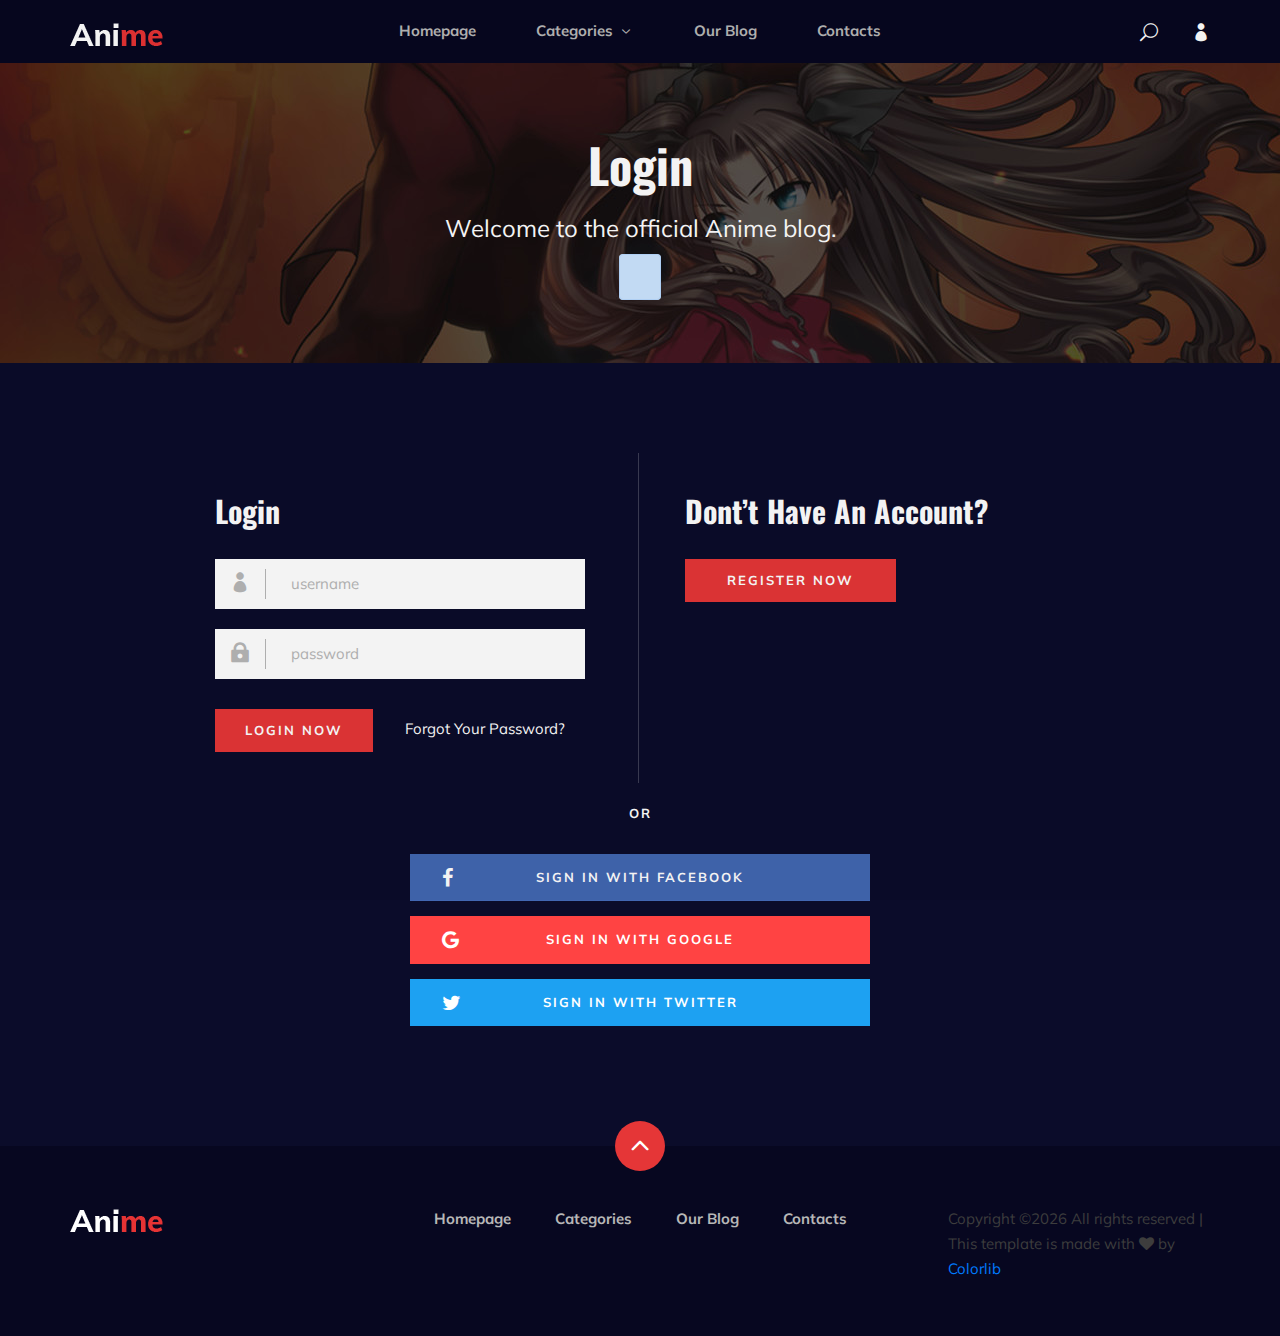
==== anime-main/login.html @ a99ac941 "up" ====
<!DOCTYPE html>
<html lang="zxx">

<head>
    <meta charset="UTF-8">
    <meta name="description" content="Anime Template">
    <meta name="keywords" content="Anime, unica, creative, html">
    <meta name="viewport" content="width=device-width, initial-scale=1.0">
    <meta http-equiv="X-UA-Compatible" content="ie=edge">
    <title>Anime | Template</title>

    <!-- Google Font -->
    <link href="https://fonts.googleapis.com/css2?family=Oswald:wght@300;400;500;600;700&display=swap" rel="stylesheet">
    <link href="https://fonts.googleapis.com/css2?family=Mulish:wght@300;400;500;600;700;800;900&display=swap"
    rel="stylesheet">

    <!-- Css Styles -->
    <link rel="stylesheet" href="css/bootstrap.min.css" type="text/css">
    <link rel="stylesheet" href="css/font-awesome.min.css" type="text/css">
    <link rel="stylesheet" href="css/elegant-icons.css" type="text/css">
    <link rel="stylesheet" href="css/plyr.css" type="text/css">
    <link rel="stylesheet" href="css/nice-select.css" type="text/css">
    <link rel="stylesheet" href="css/owl.carousel.min.css" type="text/css">
    <link rel="stylesheet" href="css/slicknav.min.css" type="text/css">
    <link rel="stylesheet" href="css/style.css" type="text/css">
</head>

<body>
    <!-- Page Preloder -->
    <div id="preloder">
        <div class="loader"></div>
    </div>

    <!-- Header Section Begin -->
    <header class="header">
        <div class="container">
            <div class="row">
                <div class="col-lg-2">
                    <div class="header__logo">
                        <a href="./index.html">
                            <img src="img/logo.png" alt="">
                        </a>
                    </div>
                </div>
                <div class="col-lg-8">
                    <div class="header__nav">
                        <nav class="header__menu mobile-menu">
                            <ul>
                                <li><a href="./index.html">Homepage</a></li>
                                <li><a href="./categories.html">Categories <span class="arrow_carrot-down"></span></a>
                                    <ul class="dropdown">
                                        <li><a href="./categories.html">Categories</a></li>
                                        <li><a href="./anime-details.html">Anime Details</a></li>
                                        <li><a href="./anime-watching.html">Anime Watching</a></li>
                                        <li><a href="./blog-details.html">Blog Details</a></li>
                                        <li><a href="./signup.html">Sign Up</a></li>
                                        <li><a href="./login.html">Login</a></li>
                                    </ul>
                                </li>
                                <li><a href="./blog.html">Our Blog</a></li>
                                <li><a href="#">Contacts</a></li>
                            </ul>
                        </nav>
                    </div>
                </div>
                <div class="col-lg-2">
                    <div class="header__right">
                        <a href="#" class="search-switch"><span class="icon_search"></span></a>
                        <a href="./login.html"><span class="icon_profile"></span></a>
                    </div>
                </div>
            </div>
            <div id="mobile-menu-wrap"></div>
        </div>
    </header>
    <!-- Header End -->

    <!-- Normal Breadcrumb Begin -->
    <section class="normal-breadcrumb set-bg" data-setbg="img/normal-breadcrumb.jpg">
        <div class="container">
            <div class="row">
                <div class="col-lg-12 text-center">
                    <div class="normal__breadcrumb__text">
                        <h2>Login</h2>
                        <p>Welcome to the official Anime blog.</p>
                        <br>
                        <span id="status_login" style="color: red" class="alert alert-primary"></span>
                    </div>
                </div>
            </div>
        </div>
    </section>
    <!-- Normal Breadcrumb End -->

    <!-- Login Section Begin -->
    <section class="login spad">
        <div class="container">
            <div class="row">
                <div class="col-lg-6">
                    <div class="login__form">
                        <h3>Login</h3>
                        <form action="#">
                            <div class="input__item">
                                <input name="username" id="username" type="text" placeholder="username">
                                <span class="icon_profile"></span>
                            </div>
                            <div class="input__item">
                                <input name="password" id="password" type="password" placeholder="password">
                                <span class="icon_lock"></span>
                            </div>
                            <button id="btn-login" type="submit" class="site-btn">Login Now</button>
                        </form>
                        <a href="#" class="forget_pass">Forgot Your Password?</a>
                    </div>
                </div>
                <div class="col-lg-6">
                    <div class="login__register">
                        <h3>Dont’t Have An Account?</h3>
                        <a href="signup.html" class="primary-btn">Register Now</a>
                    </div>
                </div>
            </div>
            <div class="login__social">
                <div class="row d-flex justify-content-center">
                    <div class="col-lg-6">
                        <div class="login__social__links">
                            <span>or</span>
                            <ul>
                                <li><a href="#" class="facebook"><i class="fa fa-facebook"></i> Sign in With
                                Facebook</a></li>
                                <li><a href="#" class="google"><i class="fa fa-google"></i> Sign in With Google</a></li>
                                <li><a href="#" class="twitter"><i class="fa fa-twitter"></i> Sign in With Twitter</a>
                                </li>
                            </ul>
                        </div>
                    </div>
                </div>
            </div>
        </div>
    </section>
    <!-- Login Section End -->

    <!-- Footer Section Begin -->
    <footer class="footer">
        <div class="page-up">
            <a href="#" id="scrollToTopButton"><span class="arrow_carrot-up"></span></a>
        </div>
        <div class="container">
            <div class="row">
                <div class="col-lg-3">
                    <div class="footer__logo">
                        <a href="./index.html"><img src="img/logo.png" alt=""></a>
                    </div>
                </div>
                <div class="col-lg-6">
                    <div class="footer__nav">
                        <ul>
                            <li class="active"><a href="./index.html">Homepage</a></li>
                            <li><a href="./categories.html">Categories</a></li>
                            <li><a href="./blog.html">Our Blog</a></li>
                            <li><a href="#">Contacts</a></li>
                        </ul>
                    </div>
                </div>
                <div class="col-lg-3">
                    <p><!-- Link back to Colorlib can't be removed. Template is licensed under CC BY 3.0. -->
                      Copyright &copy;<script>document.write(new Date().getFullYear());</script> All rights reserved | This template is made with <i class="fa fa-heart" aria-hidden="true"></i> by <a href="https://colorlib.com" target="_blank">Colorlib</a>
                      <!-- Link back to Colorlib can't be removed. Template is licensed under CC BY 3.0. --></p>

                  </div>
              </div>
          </div>
      </footer>
      <!-- Footer Section End -->

      <!-- Search model Begin -->
      <div class="search-model">
        <div class="h-100 d-flex align-items-center justify-content-center">
            <div class="search-close-switch"><i class="icon_close"></i></div>
            <form class="search-model-form">
                <input type="text" id="search-input" placeholder="Search here.....">
            </form>
        </div>
    </div>
    <!-- Search model end -->

    <!-- Js Plugins -->
    <script src="js/jquery-3.3.1.min.js"></script>
    <script src="js/bootstrap.min.js"></script>
    <script src="js/player.js"></script>
    <script src="js/jquery.nice-select.min.js"></script>
    <script src="js/mixitup.min.js"></script>
    <script src="js/jquery.slicknav.js"></script>
    <script src="js/owl.carousel.min.js"></script>
    <script src="js/main.js"></script>


</body>

</html>

<script>
    $(document).ready(function (){
        let signInForm = {};
        $('#btn-login').click(function (){
            signInForm.username = $('#username').val();
            signInForm.password = $('#password').val();
            let signInFormOBJ = JSON.stringify(signInForm);
            console.log('signInFormOBJ == ',signInFormOBJ)
            $.ajax({
                url: 'http://localhost:8080/signin',
                method: 'POST',
                data: signInFormOBJ,
                contentType: 'application/json; charset=utf8',
                success: function (data){
                    console.log('data login ===> ', data)
                    console.log('data.status', data.status)
                    if(data.status === 202){
                        document.getElementById('status_login').innerHTML = 'Login Failed! Please try again!';
                        return
                    }
                    window.sessionStorage.removeItem('TOKEN_KEY');

                    window.sessionStorage.setItem('TOKEN_KEY',data.token);
                    window.sessionStorage.removeItem('NAME_KEY');
                    window.sessionStorage.setItem('NAME_KEY',data.name);
                    window.sessionStorage.removeItem('AVATAR_KEY');
                    window.sessionStorage.setItem('AVATAR_KEY',data.avatar);
                    window.sessionStorage.setItem('ROLE_KEY',JSON.stringify(data.roles))

                    window.location.href = 'index.html';
                }

            })
        })
    })
</script>
---- anime-main/css/elegant-icons.css ----
@font-face {
	font-family: 'ElegantIcons';
	src:url('../fonts/ElegantIcons.eot');
	src:url('../fonts/ElegantIcons.eot?#iefix') format('embedded-opentype'),
		url('../fonts/ElegantIcons.woff') format('woff'),
		url('../fonts/ElegantIcons.ttf') format('truetype'),
		url('../fonts/ElegantIcons.svg#ElegantIcons') format('svg');
	font-weight: normal;
	font-style: normal;
}

/* Use the following CSS code if you want to use data attributes for inserting your icons */
[data-icon]:before {
	font-family: 'ElegantIcons';
	content: attr(data-icon);
	speak: none;
	font-weight: normal;
	font-variant: normal;
	text-transform: none;
	line-height: 1;
	-webkit-font-smoothing: antialiased;
	-moz-osx-font-smoothing: grayscale;
}

/* Use the following CSS code if you want to have a class per icon */
/*
Instead of a list of all class selectors,
you can use the generic selector below, but it's slower:
[class*="your-class-prefix"] {
*/
.arrow_up, .arrow_down, .arrow_left, .arrow_right, .arrow_left-up, .arrow_right-up, .arrow_right-down, .arrow_left-down, .arrow-up-down, .arrow_up-down_alt, .arrow_left-right_alt, .arrow_left-right, .arrow_expand_alt2, .arrow_expand_alt, .arrow_condense, .arrow_expand, .arrow_move, .arrow_carrot-up, .arrow_carrot-down, .arrow_carrot-left, .arrow_carrot-right, .arrow_carrot-2up, .arrow_carrot-2down, .arrow_carrot-2left, .arrow_carrot-2right, .arrow_carrot-up_alt2, .arrow_carrot-down_alt2, .arrow_carrot-left_alt2, .arrow_carrot-right_alt2, .arrow_carrot-2up_alt2, .arrow_carrot-2down_alt2, .arrow_carrot-2left_alt2, .arrow_carrot-2right_alt2, .arrow_triangle-up, .arrow_triangle-down, .arrow_triangle-left, .arrow_triangle-right, .arrow_triangle-up_alt2, .arrow_triangle-down_alt2, .arrow_triangle-left_alt2, .arrow_triangle-right_alt2, .arrow_back, .icon_minus-06, .icon_plus, .icon_close, .icon_check, .icon_minus_alt2, .icon_plus_alt2, .icon_close_alt2, .icon_check_alt2, .icon_zoom-out_alt, .icon_zoom-in_alt, .icon_search, .icon_box-empty, .icon_box-selected, .icon_minus-box, .icon_plus-box, .icon_box-checked, .icon_circle-empty, .icon_circle-slelected, .icon_stop_alt2, .icon_stop, .icon_pause_alt2, .icon_pause, .icon_menu, .icon_menu-square_alt2, .icon_menu-circle_alt2, .icon_ul, .icon_ol, .icon_adjust-horiz, .icon_adjust-vert, .icon_document_alt, .icon_documents_alt, .icon_pencil, .icon_pencil-edit_alt, .icon_pencil-edit, .icon_folder-alt, .icon_folder-open_alt, .icon_folder-add_alt, .icon_info_alt, .icon_error-oct_alt, .icon_error-circle_alt, .icon_error-triangle_alt, .icon_question_alt2, .icon_question, .icon_comment_alt, .icon_chat_alt, .icon_vol-mute_alt, .icon_volume-low_alt, .icon_volume-high_alt, .icon_quotations, .icon_quotations_alt2, .icon_clock_alt, .icon_lock_alt, .icon_lock-open_alt, .icon_key_alt, .icon_cloud_alt, .icon_cloud-upload_alt, .icon_cloud-download_alt, .icon_image, .icon_images, .icon_lightbulb_alt, .icon_gift_alt, .icon_house_alt, .icon_genius, .icon_mobile, .icon_tablet, .icon_laptop, .icon_desktop, .icon_camera_alt, .icon_mail_alt, .icon_cone_alt, .icon_ribbon_alt, .icon_bag_alt, .icon_creditcard, .icon_cart_alt, .icon_paperclip, .icon_tag_alt, .icon_tags_alt, .icon_trash_alt, .icon_cursor_alt, .icon_mic_alt, .icon_compass_alt, .icon_pin_alt, .icon_pushpin_alt, .icon_map_alt, .icon_drawer_alt, .icon_toolbox_alt, .icon_book_alt, .icon_calendar, .icon_film, .icon_table, .icon_contacts_alt, .icon_headphones, .icon_lifesaver, .icon_piechart, .icon_refresh, .icon_link_alt, .icon_link, .icon_loading, .icon_blocked, .icon_archive_alt, .icon_heart_alt, .icon_star_alt, .icon_star-half_alt, .icon_star, .icon_star-half, .icon_tools, .icon_tool, .icon_cog, .icon_cogs, .arrow_up_alt, .arrow_down_alt, .arrow_left_alt, .arrow_right_alt, .arrow_left-up_alt, .arrow_right-up_alt, .arrow_right-down_alt, .arrow_left-down_alt, .arrow_condense_alt, .arrow_expand_alt3, .arrow_carrot_up_alt, .arrow_carrot-down_alt, .arrow_carrot-left_alt, .arrow_carrot-right_alt, .arrow_carrot-2up_alt, .arrow_carrot-2dwnn_alt, .arrow_carrot-2left_alt, .arrow_carrot-2right_alt, .arrow_triangle-up_alt, .arrow_triangle-down_alt, .arrow_triangle-left_alt, .arrow_triangle-right_alt, .icon_minus_alt, .icon_plus_alt, .icon_close_alt, .icon_check_alt, .icon_zoom-out, .icon_zoom-in, .icon_stop_alt, .icon_menu-square_alt, .icon_menu-circle_alt, .icon_document, .icon_documents, .icon_pencil_alt, .icon_folder, .icon_folder-open, .icon_folder-add, .icon_folder_upload, .icon_folder_download, .icon_info, .icon_error-circle, .icon_error-oct, .icon_error-triangle, .icon_question_alt, .icon_comment, .icon_chat, .icon_vol-mute, .icon_volume-low, .icon_volume-high, .icon_quotations_alt, .icon_clock, .icon_lock, .icon_lock-open, .icon_key, .icon_cloud, .icon_cloud-upload, .icon_cloud-download, .icon_lightbulb, .icon_gift, .icon_house, .icon_camera, .icon_mail, .icon_cone, .icon_ribbon, .icon_bag, .icon_cart, .icon_tag, .icon_tags, .icon_trash, .icon_cursor, .icon_mic, .icon_compass, .icon_pin, .icon_pushpin, .icon_map, .icon_drawer, .icon_toolbox, .icon_book, .icon_contacts, .icon_archive, .icon_heart, .icon_profile, .icon_group, .icon_grid-2x2, .icon_grid-3x3, .icon_music, .icon_pause_alt, .icon_phone, .icon_upload, .icon_download, .social_facebook, .social_twitter, .social_pinterest, .social_googleplus, .social_tumblr, .social_tumbleupon, .social_wordpress, .social_instagram, .social_dribbble, .social_vimeo, .social_linkedin, .social_rss, .social_deviantart, .social_share, .social_myspace, .social_skype, .social_youtube, .social_picassa, .social_googledrive, .social_flickr, .social_blogger, .social_spotify, .social_delicious, .social_facebook_circle, .social_twitter_circle, .social_pinterest_circle, .social_googleplus_circle, .social_tumblr_circle, .social_stumbleupon_circle, .social_wordpress_circle, .social_instagram_circle, .social_dribbble_circle, .social_vimeo_circle, .social_linkedin_circle, .social_rss_circle, .social_deviantart_circle, .social_share_circle, .social_myspace_circle, .social_skype_circle, .social_youtube_circle, .social_picassa_circle, .social_googledrive_alt2, .social_flickr_circle, .social_blogger_circle, .social_spotify_circle, .social_delicious_circle, .social_facebook_square, .social_twitter_square, .social_pinterest_square, .social_googleplus_square, .social_tumblr_square, .social_stumbleupon_square, .social_wordpress_square, .social_instagram_square, .social_dribbble_square, .social_vimeo_square, .social_linkedin_square, .social_rss_square, .social_deviantart_square, .social_share_square, .social_myspace_square, .social_skype_square, .social_youtube_square, .social_picassa_square, .social_googledrive_square, .social_flickr_square, .social_blogger_square, .social_spotify_square, .social_delicious_square, .icon_printer, .icon_calulator, .icon_building, .icon_floppy, .icon_drive, .icon_search-2, .icon_id, .icon_id-2, .icon_puzzle, .icon_like, .icon_dislike, .icon_mug, .icon_currency, .icon_wallet, .icon_pens, .icon_easel, .icon_flowchart, .icon_datareport, .icon_briefcase, .icon_shield, .icon_percent, .icon_globe, .icon_globe-2, .icon_target, .icon_hourglass, .icon_balance, .icon_rook, .icon_printer-alt, .icon_calculator_alt, .icon_building_alt, .icon_floppy_alt, .icon_drive_alt, .icon_search_alt, .icon_id_alt, .icon_id-2_alt, .icon_puzzle_alt, .icon_like_alt, .icon_dislike_alt, .icon_mug_alt, .icon_currency_alt, .icon_wallet_alt, .icon_pens_alt, .icon_easel_alt, .icon_flowchart_alt, .icon_datareport_alt, .icon_briefcase_alt, .icon_shield_alt, .icon_percent_alt, .icon_globe_alt, .icon_clipboard {
	font-family: 'ElegantIcons';
	speak: none;
	font-style: normal;
	font-weight: normal;
	font-variant: normal;
	text-transform: none;
	line-height: 1;
	-webkit-font-smoothing: antialiased;
}
.arrow_up:before {
	content: "\21";
}
.arrow_down:before {
	content: "\22";
}
.arrow_left:before {
	content: "\23";
}
.arrow_right:before {
	content: "\24";
}
.arrow_left-up:before {
	content: "\25";
}
.arrow_right-up:before {
	content: "\26";
}
.arrow_right-down:before {
	content: "\27";
}
.arrow_left-down:before {
	content: "\28";
}
.arrow-up-down:before {
	content: "\29";
}
.arrow_up-down_alt:before {
	content: "\2a";
}
.arrow_left-right_alt:before {
	content: "\2b";
}
.arrow_left-right:before {
	content: "\2c";
}
.arrow_expand_alt2:before {
	content: "\2d";
}
.arrow_expand_alt:before {
	content: "\2e";
}
.arrow_condense:before {
	content: "\2f";
}
.arrow_expand:before {
	content: "\30";
}
.arrow_move:before {
	content: "\31";
}
.arrow_carrot-up:before {
	content: "\32";
}
.arrow_carrot-down:before {
	content: "\33";
}
.arrow_carrot-left:before {
	content: "\34";
}
.arrow_carrot-right:before {
	content: "\35";
}
.arrow_carrot-2up:before {
	content: "\36";
}
.arrow_carrot-2down:before {
	content: "\37";
}
.arrow_carrot-2left:before {
	content: "\38";
}
.arrow_carrot-2right:before {
	content: "\39";
}
.arrow_carrot-up_alt2:before {
	content: "\3a";
}
.arrow_carrot-down_alt2:before {
	content: "\3b";
}
.arrow_carrot-left_alt2:before {
	content: "\3c";
}
.arrow_carrot-right_alt2:before {
	content: "\3d";
}
.arrow_carrot-2up_alt2:before {
	content: "\3e";
}
.arrow_carrot-2down_alt2:before {
	content: "\3f";
}
.arrow_carrot-2left_alt2:before {
	content: "\40";
}
.arrow_carrot-2right_alt2:before {
	content: "\41";
}
.arrow_triangle-up:before {
	content: "\42";
}
.arrow_triangle-down:before {
	content: "\43";
}
.arrow_triangle-left:before {
	content: "\44";
}
.arrow_triangle-right:before {
	content: "\45";
}
.arrow_triangle-up_alt2:before {
	content: "\46";
}
.arrow_triangle-down_alt2:before {
	content: "\47";
}
.arrow_triangle-left_alt2:before {
	content: "\48";
}
.arrow_triangle-right_alt2:before {
	content: "\49";
}
.arrow_back:before {
	content: "\4a";
}
.icon_minus-06:before {
	content: "\4b";
}
.icon_plus:before {
	content: "\4c";
}
.icon_close:before {
	content: "\4d";
}
.icon_check:before {
	content: "\4e";
}
.icon_minus_alt2:before {
	content: "\4f";
}
.icon_plus_alt2:before {
	content: "\50";
}
.icon_close_alt2:before {
	content: "\51";
}
.icon_check_alt2:before {
	content: "\52";
}
.icon_zoom-out_alt:before {
	content: "\53";
}
.icon_zoom-in_alt:before {
	content: "\54";
}
.icon_search:before {
	content: "\55";
}
.icon_box-empty:before {
	content: "\56";
}
.icon_box-selected:before {
	content: "\57";
}
.icon_minus-box:before {
	content: "\58";
}
.icon_plus-box:before {
	content: "\59";
}
.icon_box-checked:before {
	content: "\5a";
}
.icon_circle-empty:before {
	content: "\5b";
}
.icon_circle-slelected:before {
	content: "\5c";
}
.icon_stop_alt2:before {
	content: "\5d";
}
.icon_stop:before {
	content: "\5e";
}
.icon_pause_alt2:before {
	content: "\5f";
}
.icon_pause:before {
	content: "\60";
}
.icon_menu:before {
	content: "\61";
}
.icon_menu-square_alt2:before {
	content: "\62";
}
.icon_menu-circle_alt2:before {
	content: "\63";
}
.icon_ul:before {
	content: "\64";
}
.icon_ol:before {
	content: "\65";
}
.icon_adjust-horiz:before {
	content: "\66";
}
.icon_adjust-vert:before {
	content: "\67";
}
.icon_document_alt:before {
	content: "\68";
}
.icon_documents_alt:before {
	content: "\69";
}
.icon_pencil:before {
	content: "\6a";
}
.icon_pencil-edit_alt:before {
	content: "\6b";
}
.icon_pencil-edit:before {
	content: "\6c";
}
.icon_folder-alt:before {
	content: "\6d";
}
.icon_folder-open_alt:before {
	content: "\6e";
}
.icon_folder-add_alt:before {
	content: "\6f";
}
.icon_info_alt:before {
	content: "\70";
}
.icon_error-oct_alt:before {
	content: "\71";
}
.icon_error-circle_alt:before {
	content: "\72";
}
.icon_error-triangle_alt:before {
	content: "\73";
}
.icon_question_alt2:before {
	content: "\74";
}
.icon_question:before {
	content: "\75";
}
.icon_comment_alt:before {
	content: "\76";
}
.icon_chat_alt:before {
	content: "\77";
}
.icon_vol-mute_alt:before {
	content: "\78";
}
.icon_volume-low_alt:before {
	content: "\79";
}
.icon_volume-high_alt:before {
	content: "\7a";
}
.icon_quotations:before {
	content: "\7b";
}
.icon_quotations_alt2:before {
	content: "\7c";
}
.icon_clock_alt:before {
	content: "\7d";
}
.icon_lock_alt:before {
	content: "\7e";
}
.icon_lock-open_alt:before {
	content: "\e000";
}
.icon_key_alt:before {
	content: "\e001";
}
.icon_cloud_alt:before {
	content: "\e002";
}
.icon_cloud-upload_alt:before {
	content: "\e003";
}
.icon_cloud-download_alt:before {
	content: "\e004";
}
.icon_image:before {
	content: "\e005";
}
.icon_images:before {
	content: "\e006";
}
.icon_lightbulb_alt:before {
	content: "\e007";
}
.icon_gift_alt:before {
	content: "\e008";
}
.icon_house_alt:before {
	content: "\e009";
}
.icon_genius:before {
	content: "\e00a";
}
.icon_mobile:before {
	content: "\e00b";
}
.icon_tablet:before {
	content: "\e00c";
}
.icon_laptop:before {
	content: "\e00d";
}
.icon_desktop:before {
	content: "\e00e";
}
.icon_camera_alt:before {
	content: "\e00f";
}
.icon_mail_alt:before {
	content: "\e010";
}
.icon_cone_alt:before {
	content: "\e011";
}
.icon_ribbon_alt:before {
	content: "\e012";
}
.icon_bag_alt:before {
	content: "\e013";
}
.icon_creditcard:before {
	content: "\e014";
}
.icon_cart_alt:before {
	content: "\e015";
}
.icon_paperclip:before {
	content: "\e016";
}
.icon_tag_alt:before {
	content: "\e017";
}
.icon_tags_alt:before {
	content: "\e018";
}
.icon_trash_alt:before {
	content: "\e019";
}
.icon_cursor_alt:before {
	content: "\e01a";
}
.icon_mic_alt:before {
	content: "\e01b";
}
.icon_compass_alt:before {
	content: "\e01c";
}
.icon_pin_alt:before {
	content: "\e01d";
}
.icon_pushpin_alt:before {
	content: "\e01e";
}
.icon_map_alt:before {
	content: "\e01f";
}
.icon_drawer_alt:before {
	content: "\e020";
}
.icon_toolbox_alt:before {
	content: "\e021";
}
.icon_book_alt:before {
	content: "\e022";
}
.icon_calendar:before {
	content: "\e023";
}
.icon_film:before {
	content: "\e024";
}
.icon_table:before {
	content: "\e025";
}
.icon_contacts_alt:before {
	content: "\e026";
}
.icon_headphones:before {
	content: "\e027";
}
.icon_lifesaver:before {
	content: "\e028";
}
.icon_piechart:before {
	content: "\e029";
}
.icon_refresh:before {
	content: "\e02a";
}
.icon_link_alt:before {
	content: "\e02b";
}
.icon_link:before {
	content: "\e02c";
}
.icon_loading:before {
	content: "\e02d";
}
.icon_blocked:before {
	content: "\e02e";
}
.icon_archive_alt:before {
	content: "\e02f";
}
.icon_heart_alt:before {
	content: "\e030";
}
.icon_star_alt:before {
	content: "\e031";
}
.icon_star-half_alt:before {
	content: "\e032";
}
.icon_star:before {
	content: "\e033";
}
.icon_star-half:before {
	content: "\e034";
}
.icon_tools:before {
	content: "\e035";
}
.icon_tool:before {
	content: "\e036";
}
.icon_cog:before {
	content: "\e037";
}
.icon_cogs:before {
	content: "\e038";
}
.arrow_up_alt:before {
	content: "\e039";
}
.arrow_down_alt:before {
	content: "\e03a";
}
.arrow_left_alt:before {
	content: "\e03b";
}
.arrow_right_alt:before {
	content: "\e03c";
}
.arrow_left-up_alt:before {
	content: "\e03d";
}
.arrow_right-up_alt:before {
	content: "\e03e";
}
.arrow_right-down_alt:before {
	content: "\e03f";
}
.arrow_left-down_alt:before {
	content: "\e040";
}
.arrow_condense_alt:before {
	content: "\e041";
}
.arrow_expand_alt3:before {
	content: "\e042";
}
.arrow_carrot_up_alt:before {
	content: "\e043";
}
.arrow_carrot-down_alt:before {
	content: "\e044";
}
.arrow_carrot-left_alt:before {
	content: "\e045";
}
.arrow_carrot-right_alt:before {
	content: "\e046";
}
.arrow_carrot-2up_alt:before {
	content: "\e047";
}
.arrow_carrot-2dwnn_alt:before {
	content: "\e048";
}
.arrow_carrot-2left_alt:before {
	content: "\e049";
}
.arrow_carrot-2right_alt:before {
	content: "\e04a";
}
.arrow_triangle-up_alt:before {
	content: "\e04b";
}
.arrow_triangle-down_alt:before {
	content: "\e04c";
}
.arrow_triangle-left_alt:before {
	content: "\e04d";
}
.arrow_triangle-right_alt:before {
	content: "\e04e";
}
.icon_minus_alt:before {
	content: "\e04f";
}
.icon_plus_alt:before {
	content: "\e050";
}
.icon_close_alt:before {
	content: "\e051";
}
.icon_check_alt:before {
	content: "\e052";
}
.icon_zoom-out:before {
	content: "\e053";
}
.icon_zoom-in:before {
	content: "\e054";
}
.icon_stop_alt:before {
	content: "\e055";
}
.icon_menu-square_alt:before {
	content: "\e056";
}
.icon_menu-circle_alt:before {
	content: "\e057";
}
.icon_document:before {
	content: "\e058";
}
.icon_documents:before {
	content: "\e059";
}
.icon_pencil_alt:before {
	content: "\e05a";
}
.icon_folder:before {
	content: "\e05b";
}
.icon_folder-open:before {
	content: "\e05c";
}
.icon_folder-add:before {
	content: "\e05d";
}
.icon_folder_upload:before {
	content: "\e05e";
}
.icon_folder_download:before {
	content: "\e05f";
}
.icon_info:before {
	content: "\e060";
}
.icon_error-circle:before {
	content: "\e061";
}
.icon_error-oct:before {
	content: "\e062";
}
.icon_error-triangle:before {
	content: "\e063";
}
.icon_question_alt:before {
	content: "\e064";
}
.icon_comment:before {
	content: "\e065";
}
.icon_chat:before {
	content: "\e066";
}
.icon_vol-mute:before {
	content: "\e067";
}
.icon_volume-low:before {
	content: "\e068";
}
.icon_volume-high:before {
	content: "\e069";
}
.icon_quotations_alt:before {
	content: "\e06a";
}
.icon_clock:before {
	content: "\e06b";
}
.icon_lock:before {
	content: "\e06c";
}
.icon_lock-open:before {
	content: "\e06d";
}
.icon_key:before {
	content: "\e06e";
}
.icon_cloud:before {
	content: "\e06f";
}
.icon_cloud-upload:before {
	content: "\e070";
}
.icon_cloud-download:before {
	content: "\e071";
}
.icon_lightbulb:before {
	content: "\e072";
}
.icon_gift:before {
	content: "\e073";
}
.icon_house:before {
	content: "\e074";
}
.icon_camera:before {
	content: "\e075";
}
.icon_mail:before {
	content: "\e076";
}
.icon_cone:before {
	content: "\e077";
}
.icon_ribbon:before {
	content: "\e078";
}
.icon_bag:before {
	content: "\e079";
}
.icon_cart:before {
	content: "\e07a";
}
.icon_tag:before {
	content: "\e07b";
}
.icon_tags:before {
	content: "\e07c";
}
.icon_trash:before {
	content: "\e07d";
}
.icon_cursor:before {
	content: "\e07e";
}
.icon_mic:before {
	content: "\e07f";
}
.icon_compass:before {
	content: "\e080";
}
.icon_pin:before {
	content: "\e081";
}
.icon_pushpin:before {
	content: "\e082";
}
.icon_map:before {
	content: "\e083";
}
.icon_drawer:before {
	content: "\e084";
}
.icon_toolbox:before {
	content: "\e085";
}
.icon_book:before {
	content: "\e086";
}
.icon_contacts:before {
	content: "\e087";
}
.icon_archive:before {
	content: "\e088";
}
.icon_heart:before {
	content: "\e089";
}
.icon_profile:before {
	content: "\e08a";
}
.icon_group:before {
	content: "\e08b";
}
.icon_grid-2x2:before {
	content: "\e08c";
}
.icon_grid-3x3:before {
	content: "\e08d";
}
.icon_music:before {
	content: "\e08e";
}
.icon_pause_alt:before {
	content: "\e08f";
}
.icon_phone:before {
	content: "\e090";
}
.icon_upload:before {
	content: "\e091";
}
.icon_download:before {
	content: "\e092";
}
.social_facebook:before {
	content: "\e093";
}
.social_twitter:before {
	content: "\e094";
}
.social_pinterest:before {
	content: "\e095";
}
.social_googleplus:before {
	content: "\e096";
}
.social_tumblr:before {
	content: "\e097";
}
.social_tumbleupon:before {
	content: "\e098";
}
.social_wordpress:before {
	content: "\e099";
}
.social_instagram:before {
	content: "\e09a";
}
.social_dribbble:before {
	content: "\e09b";
}
.social_vimeo:before {
	content: "\e09c";
}
.social_linkedin:before {
	content: "\e09d";
}
.social_rss:before {
	content: "\e09e";
}
.social_deviantart:before {
	content: "\e09f";
}
.social_share:before {
	content: "\e0a0";
}
.social_myspace:before {
	content: "\e0a1";
}
.social_skype:before {
	content: "\e0a2";
}
.social_youtube:before {
	content: "\e0a3";
}
.social_picassa:before {
	content: "\e0a4";
}
.social_googledrive:before {
	content: "\e0a5";
}
.social_flickr:before {
	content: "\e0a6";
}
.social_blogger:before {
	content: "\e0a7";
}
.social_spotify:before {
	content: "\e0a8";
}
.social_delicious:before {
	content: "\e0a9";
}
.social_facebook_circle:before {
	content: "\e0aa";
}
.social_twitter_circle:before {
	content: "\e0ab";
}
.social_pinterest_circle:before {
	content: "\e0ac";
}
.social_googleplus_circle:before {
	content: "\e0ad";
}
.social_tumblr_circle:before {
	content: "\e0ae";
}
.social_stumbleupon_circle:before {
	content: "\e0af";
}
.social_wordpress_circle:before {
	content: "\e0b0";
}
.social_instagram_circle:before {
	content: "\e0b1";
}
.social_dribbble_circle:before {
	content: "\e0b2";
}
.social_vimeo_circle:before {
	content: "\e0b3";
}
.social_linkedin_circle:before {
	content: "\e0b4";
}
.social_rss_circle:before {
	content: "\e0b5";
}
.social_deviantart_circle:before {
	content: "\e0b6";
}
.social_share_circle:before {
	content: "\e0b7";
}
.social_myspace_circle:before {
	content: "\e0b8";
}
.social_skype_circle:before {
	content: "\e0b9";
}
.social_youtube_circle:before {
	content: "\e0ba";
}
.social_picassa_circle:before {
	content: "\e0bb";
}
.social_googledrive_alt2:before {
	content: "\e0bc";
}
.social_flickr_circle:before {
	content: "\e0bd";
}
.social_blogger_circle:before {
	content: "\e0be";
}
.social_spotify_circle:before {
	content: "\e0bf";
}
.social_delicious_circle:before {
	content: "\e0c0";
}
.social_facebook_square:before {
	content: "\e0c1";
}
.social_twitter_square:before {
	content: "\e0c2";
}
.social_pinterest_square:before {
	content: "\e0c3";
}
.social_googleplus_square:before {
	content: "\e0c4";
}
.social_tumblr_square:before {
	content: "\e0c5";
}
.social_stumbleupon_square:before {
	content: "\e0c6";
}
.social_wordpress_square:before {
	content: "\e0c7";
}
.social_instagram_square:before {
	content: "\e0c8";
}
.social_dribbble_square:before {
	content: "\e0c9";
}
.social_vimeo_square:before {
	content: "\e0ca";
}
.social_linkedin_square:before {
	content: "\e0cb";
}
.social_rss_square:before {
	content: "\e0cc";
}
.social_deviantart_square:before {
	content: "\e0cd";
}
.social_share_square:before {
	content: "\e0ce";
}
.social_myspace_square:before {
	content: "\e0cf";
}
.social_skype_square:before {
	content: "\e0d0";
}
.social_youtube_square:before {
	content: "\e0d1";
}
.social_picassa_square:before {
	content: "\e0d2";
}
.social_googledrive_square:before {
	content: "\e0d3";
}
.social_flickr_square:before {
	content: "\e0d4";
}
.social_blogger_square:before {
	content: "\e0d5";
}
.social_spotify_square:before {
	content: "\e0d6";
}
.social_delicious_square:before {
	content: "\e0d7";
}
.icon_printer:before {
	content: "\e103";
}
.icon_calulator:before {
	content: "\e0ee";
}
.icon_building:before {
	content: "\e0ef";
}
.icon_floppy:before {
	content: "\e0e8";
}
.icon_drive:before {
	content: "\e0ea";
}
.icon_search-2:before {
	content: "\e101";
}
.icon_id:before {
	content: "\e107";
}
.icon_id-2:before {
	content: "\e108";
}
.icon_puzzle:before {
	content: "\e102";
}
.icon_like:before {
	content: "\e106";
}
.icon_dislike:before {
	content: "\e0eb";
}
.icon_mug:before {
	content: "\e105";
}
.icon_currency:before {
	content: "\e0ed";
}
.icon_wallet:before {
	content: "\e100";
}
.icon_pens:before {
	content: "\e104";
}
.icon_easel:before {
	content: "\e0e9";
}
.icon_flowchart:before {
	content: "\e109";
}
.icon_datareport:before {
	content: "\e0ec";
}
.icon_briefcase:before {
	content: "\e0fe";
}
.icon_shield:before {
	content: "\e0f6";
}
.icon_percent:before {
	content: "\e0fb";
}
.icon_globe:before {
	content: "\e0e2";
}
.icon_globe-2:before {
	content: "\e0e3";
}
.icon_target:before {
	content: "\e0f5";
}
.icon_hourglass:before {
	content: "\e0e1";
}
.icon_balance:before {
	content: "\e0ff";
}
.icon_rook:before {
	content: "\e0f8";
}
.icon_printer-alt:before {
	content: "\e0fa";
}
.icon_calculator_alt:before {
	content: "\e0e7";
}
.icon_building_alt:before {
	content: "\e0fd";
}
.icon_floppy_alt:before {
	content: "\e0e4";
}
.icon_drive_alt:before {
	content: "\e0e5";
}
.icon_search_alt:before {
	content: "\e0f7";
}
.icon_id_alt:before {
	content: "\e0e0";
}
.icon_id-2_alt:before {
	content: "\e0fc";
}
.icon_puzzle_alt:before {
	content: "\e0f9";
}
.icon_like_alt:before {
	content: "\e0dd";
}
.icon_dislike_alt:before {
	content: "\e0f1";
}
.icon_mug_alt:before {
	content: "\e0dc";
}
.icon_currency_alt:before {
	content: "\e0f3";
}
.icon_wallet_alt:before {
	content: "\e0d8";
}
.icon_pens_alt:before {
	content: "\e0db";
}
.icon_easel_alt:before {
	content: "\e0f0";
}
.icon_flowchart_alt:before {
	content: "\e0df";
}
.icon_datareport_alt:before {
	content: "\e0f2";
}
.icon_briefcase_alt:before {
	content: "\e0f4";
}
.icon_shield_alt:before {
	content: "\e0d9";
}
.icon_percent_alt:before {
	content: "\e0da";
}
.icon_globe_alt:before {
	content: "\e0de";
}
.icon_clipboard:before {
	content: "\e0e6";
}


	.glyph {
		float: left;
		text-align: center;
		padding: .75em;
		margin: .4em 1.5em .75em 0;
		width: 6em;
text-shadow: none;
	}
        .glyph_big {
        font-size: 128px;
        color: #59c5dc;
        float: left;
        margin-right: 20px;
        }

        .glyph div { padding-bottom: 10px;}

	.glyph input {
		font-family: consolas, monospace;
		font-size: 12px;
		width: 100%;
		text-align: center;
		border: 0;
		box-shadow: 0 0 0 1px #ccc;
		padding: .2em;
                -moz-border-radius: 5px;
                -webkit-border-radius: 5px;
	}
	.centered {
		margin-left: auto;
		margin-right: auto;
	}
	.glyph .fs1 {
		font-size: 2em;
	}
---- anime-main/css/plyr.css ----
@keyframes plyr-progress{to{background-position:25px 0;background-position:var(--plyr-progress-loading-size,25px) 0}}@keyframes plyr-popup{0%{opacity:.5;transform:translateY(10px)}to{opacity:1;transform:translateY(0)}}@keyframes plyr-fade-in{from{opacity:0}to{opacity:1}}.plyr{-moz-osx-font-smoothing:grayscale;-webkit-font-smoothing:antialiased;align-items:center;direction:ltr;display:flex;flex-direction:column;font-family:inherit;font-family:var(--plyr-font-family,inherit);font-variant-numeric:tabular-nums;font-weight:400;font-weight:var(--plyr-font-weight-regular,400);height:100%;line-height:1.7;line-height:var(--plyr-line-height,1.7);max-width:100%;min-width:200px;position:relative;text-shadow:none;transition:box-shadow .3s ease;z-index:0}.plyr audio,.plyr iframe,.plyr video{display:block;height:100%;width:100%}.plyr button{font:inherit;line-height:inherit;width:auto}.plyr:focus{outline:0}.plyr--full-ui{box-sizing:border-box}.plyr--full-ui *,.plyr--full-ui ::after,.plyr--full-ui ::before{box-sizing:inherit}.plyr--full-ui a,.plyr--full-ui button,.plyr--full-ui input,.plyr--full-ui label{touch-action:manipulation}.plyr__badge{background:#4a5464;background:var(--plyr-badge-background,#4a5464);border-radius:2px;border-radius:var(--plyr-badge-border-radius,2px);color:#fff;color:var(--plyr-badge-text-color,#fff);font-size:9px;font-size:var(--plyr-font-size-badge,9px);line-height:1;padding:3px 4px}.plyr--full-ui ::-webkit-media-text-track-container{display:none}.plyr__captions{animation:plyr-fade-in .3s ease;bottom:0;display:none;font-size:13px;font-size:var(--plyr-font-size-small,13px);left:0;padding:10px;padding:var(--plyr-control-spacing,10px);position:absolute;text-align:center;transition:transform .4s ease-in-out;width:100%}.plyr__captions span:empty{display:none}@media (min-width:480px){.plyr__captions{font-size:15px;font-size:var(--plyr-font-size-base,15px);padding:calc(10px * 2);padding:calc(var(--plyr-control-spacing,10px) * 2)}}@media (min-width:768px){.plyr__captions{font-size:18px;font-size:var(--plyr-font-size-large,18px)}}.plyr--captions-active .plyr__captions{display:block}.plyr:not(.plyr--hide-controls) .plyr__controls:not(:empty)~.plyr__captions{transform:translateY(calc(10px * -4));transform:translateY(calc(var(--plyr-control-spacing,10px) * -4))}.plyr__caption{background:rgba(0,0,0,.8);background:var(--plyr-captions-background,rgba(0,0,0,.8));border-radius:2px;-webkit-box-decoration-break:clone;box-decoration-break:clone;color:#fff;color:var(--plyr-captions-text-color,#fff);line-height:185%;padding:.2em .5em;white-space:pre-wrap}.plyr__caption div{display:inline}.plyr__control{background:0 0;border:0;border-radius:3px;border-radius:var(--plyr-control-radius,3px);color:inherit;cursor:pointer;flex-shrink:0;overflow:visible;padding:calc(10px * .7);padding:calc(var(--plyr-control-spacing,10px) * .7);position:relative;transition:all .3s ease}.plyr__control svg{display:block;fill:currentColor;height:18px;height:var(--plyr-control-icon-size,18px);pointer-events:none;width:18px;width:var(--plyr-control-icon-size,18px)}.plyr__control:focus{outline:0}.plyr__control.plyr__tab-focus{outline-color:#00b3ff;outline-color:var(--plyr-tab-focus-color,var(--plyr-color-main,var(--plyr-color-main,#00b3ff)));outline-offset:2px;outline-style:dotted;outline-width:3px}a.plyr__control{text-decoration:none}a.plyr__control::after,a.plyr__control::before{display:none}.plyr__control.plyr__control--pressed .icon--not-pressed,.plyr__control.plyr__control--pressed .label--not-pressed,.plyr__control:not(.plyr__control--pressed) .icon--pressed,.plyr__control:not(.plyr__control--pressed) .label--pressed{display:none}.plyr--full-ui ::-webkit-media-controls{display:none}.plyr__controls{align-items:center;display:flex;justify-content:flex-end;text-align:center}.plyr__controls .plyr__progress__container{flex:1;min-width:0}.plyr__controls .plyr__controls__item{margin-left:calc(10px / 4);margin-left:calc(var(--plyr-control-spacing,10px)/ 4)}.plyr__controls .plyr__controls__item:first-child{margin-left:0;margin-right:auto}.plyr__controls .plyr__controls__item.plyr__progress__container{padding-left:calc(10px / 4);padding-left:calc(var(--plyr-control-spacing,10px)/ 4)}.plyr__controls .plyr__controls__item.plyr__time{padding:0 calc(10px / 2);padding:0 calc(var(--plyr-control-spacing,10px)/ 2)}.plyr__controls .plyr__controls__item.plyr__progress__container:first-child,.plyr__controls .plyr__controls__item.plyr__time+.plyr__time,.plyr__controls .plyr__controls__item.plyr__time:first-child{padding-left:0}.plyr__controls:empty{display:none}.plyr [data-plyr=airplay],.plyr [data-plyr=captions],.plyr [data-plyr=fullscreen],.plyr [data-plyr=pip]{display:none}.plyr--airplay-supported [data-plyr=airplay],.plyr--captions-enabled [data-plyr=captions],.plyr--fullscreen-enabled [data-plyr=fullscreen],.plyr--pip-supported [data-plyr=pip]{display:inline-block}.plyr__menu{display:flex;position:relative}.plyr__menu .plyr__control svg{transition:transform .3s ease}.plyr__menu .plyr__control[aria-expanded=true] svg{transform:rotate(90deg)}.plyr__menu .plyr__control[aria-expanded=true] .plyr__tooltip{display:none}.plyr__menu__container{animation:plyr-popup .2s ease;background:rgba(255,255,255,.9);background:var(--plyr-menu-background,rgba(255,255,255,.9));border-radius:4px;bottom:100%;box-shadow:0 1px 2px rgba(0,0,0,.15);box-shadow:var(--plyr-menu-shadow,0 1px 2px rgba(0,0,0,.15));color:#4a5464;color:var(--plyr-menu-color,#4a5464);font-size:15px;font-size:var(--plyr-font-size-base,15px);margin-bottom:10px;position:absolute;right:-3px;text-align:left;white-space:nowrap;z-index:3}.plyr__menu__container>div{overflow:hidden;transition:height .35s cubic-bezier(.4,0,.2,1),width .35s cubic-bezier(.4,0,.2,1)}.plyr__menu__container::after{border:4px solid transparent;border:var(--plyr-menu-arrow-size,4px) solid transparent;border-top-color:rgba(255,255,255,.9);border-top-color:var(--plyr-menu-background,rgba(255,255,255,.9));content:'';height:0;position:absolute;right:calc(((18px / 2) + calc(10px * .7)) - (4px / 2));right:calc(((var(--plyr-control-icon-size,18px)/ 2) + calc(var(--plyr-control-spacing,10px) * .7)) - (var(--plyr-menu-arrow-size,4px)/ 2));top:100%;width:0}.plyr__menu__container [role=menu]{padding:calc(10px * .7);padding:calc(var(--plyr-control-spacing,10px) * .7)}.plyr__menu__container [role=menuitem],.plyr__menu__container [role=menuitemradio]{margin-top:2px}.plyr__menu__container [role=menuitem]:first-child,.plyr__menu__container [role=menuitemradio]:first-child{margin-top:0}.plyr__menu__container .plyr__control{align-items:center;color:#4a5464;color:var(--plyr-menu-color,#4a5464);display:flex;font-size:13px;font-size:var(--plyr-font-size-menu,var(--plyr-font-size-small,13px));padding-bottom:calc(calc(10px * .7)/ 1.5);padding-bottom:calc(calc(var(--plyr-control-spacing,10px) * .7)/ 1.5);padding-left:calc(calc(10px * .7) * 1.5);padding-left:calc(calc(var(--plyr-control-spacing,10px) * .7) * 1.5);padding-right:calc(calc(10px * .7) * 1.5);padding-right:calc(calc(var(--plyr-control-spacing,10px) * .7) * 1.5);padding-top:calc(calc(10px * .7)/ 1.5);padding-top:calc(calc(var(--plyr-control-spacing,10px) * .7)/ 1.5);-webkit-user-select:none;-ms-user-select:none;user-select:none;width:100%}.plyr__menu__container .plyr__control>span{align-items:inherit;display:flex;width:100%}.plyr__menu__container .plyr__control::after{border:4px solid transparent;border:var(--plyr-menu-item-arrow-size,4px) solid transparent;content:'';position:absolute;top:50%;transform:translateY(-50%)}.plyr__menu__container .plyr__control--forward{padding-right:calc(calc(10px * .7) * 4);padding-right:calc(calc(var(--plyr-control-spacing,10px) * .7) * 4)}.plyr__menu__container .plyr__control--forward::after{border-left-color:#728197;border-left-color:var(--plyr-menu-arrow-color,#728197);right:calc((calc(10px * .7) * 1.5) - 4px);right:calc((calc(var(--plyr-control-spacing,10px) * .7) * 1.5) - var(--plyr-menu-item-arrow-size,4px))}.plyr__menu__container .plyr__control--forward.plyr__tab-focus::after,.plyr__menu__container .plyr__control--forward:hover::after{border-left-color:currentColor}.plyr__menu__container .plyr__control--back{font-weight:400;font-weight:var(--plyr-font-weight-regular,400);margin:calc(10px * .7);margin:calc(var(--plyr-control-spacing,10px) * .7);margin-bottom:calc(calc(10px * .7)/ 2);margin-bottom:calc(calc(var(--plyr-control-spacing,10px) * .7)/ 2);padding-left:calc(calc(10px * .7) * 4);padding-left:calc(calc(var(--plyr-control-spacing,10px) * .7) * 4);position:relative;width:calc(100% - (calc(10px * .7) * 2));width:calc(100% - (calc(var(--plyr-control-spacing,10px) * .7) * 2))}.plyr__menu__container .plyr__control--back::after{border-right-color:#728197;border-right-color:var(--plyr-menu-arrow-color,#728197);left:calc((calc(10px * .7) * 1.5) - 4px);left:calc((calc(var(--plyr-control-spacing,10px) * .7) * 1.5) - var(--plyr-menu-item-arrow-size,4px))}.plyr__menu__container .plyr__control--back::before{background:#dcdfe5;background:var(--plyr-menu-back-border-color,#dcdfe5);box-shadow:0 1px 0 #fff;box-shadow:0 1px 0 var(--plyr-menu-back-border-shadow-color,#fff);content:'';height:1px;left:0;margin-top:calc(calc(10px * .7)/ 2);margin-top:calc(calc(var(--plyr-control-spacing,10px) * .7)/ 2);overflow:hidden;position:absolute;right:0;top:100%}.plyr__menu__container .plyr__control--back.plyr__tab-focus::after,.plyr__menu__container .plyr__control--back:hover::after{border-right-color:currentColor}.plyr__menu__container .plyr__control[role=menuitemradio]{padding-left:calc(10px * .7);padding-left:calc(var(--plyr-control-spacing,10px) * .7)}.plyr__menu__container .plyr__control[role=menuitemradio]::after,.plyr__menu__container .plyr__control[role=menuitemradio]::before{border-radius:100%}.plyr__menu__container .plyr__control[role=menuitemradio]::before{background:rgba(0,0,0,.1);content:'';display:block;flex-shrink:0;height:16px;margin-right:10px;margin-right:var(--plyr-control-spacing,10px);transition:all .3s ease;width:16px}.plyr__menu__container .plyr__control[role=menuitemradio]::after{background:#fff;border:0;height:6px;left:12px;opacity:0;top:50%;transform:translateY(-50%) scale(0);transition:transform .3s ease,opacity .3s ease;width:6px}.plyr__menu__container .plyr__control[role=menuitemradio][aria-checked=true]::before{background:#00b3ff;background:var(--plyr-control-toggle-checked-background,var(--plyr-color-main,var(--plyr-color-main,#00b3ff)))}.plyr__menu__container .plyr__control[role=menuitemradio][aria-checked=true]::after{opacity:1;transform:translateY(-50%) scale(1)}.plyr__menu__container .plyr__control[role=menuitemradio].plyr__tab-focus::before,.plyr__menu__container .plyr__control[role=menuitemradio]:hover::before{background:rgba(35,40,47,.1)}.plyr__menu__container .plyr__menu__value{align-items:center;display:flex;margin-left:auto;margin-right:calc((calc(10px * .7) - 2) * -1);margin-right:calc((calc(var(--plyr-control-spacing,10px) * .7) - 2) * -1);overflow:hidden;padding-left:calc(calc(10px * .7) * 3.5);padding-left:calc(calc(var(--plyr-control-spacing,10px) * .7) * 3.5);pointer-events:none}.plyr--full-ui input[type=range]{-webkit-appearance:none;background:0 0;border:0;border-radius:calc(13px * 2);border-radius:calc(var(--plyr-range-thumb-height,13px) * 2);color:#00b3ff;color:var(--plyr-range-fill-background,var(--plyr-color-main,var(--plyr-color-main,#00b3ff)));display:block;height:calc((3px * 2) + 13px);height:calc((var(--plyr-range-thumb-active-shadow-width,3px) * 2) + var(--plyr-range-thumb-height,13px));margin:0;padding:0;transition:box-shadow .3s ease;width:100%}.plyr--full-ui input[type=range]::-webkit-slider-runnable-track{background:0 0;border:0;border-radius:calc(5px / 2);border-radius:calc(var(--plyr-range-track-height,5px)/ 2);height:5px;height:var(--plyr-range-track-height,5px);-webkit-transition:box-shadow .3s ease;transition:box-shadow .3s ease;-webkit-user-select:none;user-select:none;background-image:linear-gradient(to right,currentColor 0,transparent 0);background-image:linear-gradient(to right,currentColor var(--value,0),transparent var(--value,0))}.plyr--full-ui input[type=range]::-webkit-slider-thumb{background:#fff;background:var(--plyr-range-thumb-background,#fff);border:0;border-radius:100%;box-shadow:0 1px 1px rgba(35,40,47,.15),0 0 0 1px rgba(35,40,47,.2);box-shadow:var(--plyr-range-thumb-shadow,0 1px 1px rgba(35,40,47,.15),0 0 0 1px rgba(35,40,47,.2));height:13px;height:var(--plyr-range-thumb-height,13px);position:relative;-webkit-transition:all .2s ease;transition:all .2s ease;width:13px;width:var(--plyr-range-thumb-height,13px);-webkit-appearance:none;margin-top:calc(((13px - 5px)/ 2) * -1);margin-top:calc(((var(--plyr-range-thumb-height,13px) - var(--plyr-range-track-height,5px))/ 2) * -1)}.plyr--full-ui input[type=range]::-moz-range-track{background:0 0;border:0;border-radius:calc(5px / 2);border-radius:calc(var(--plyr-range-track-height,5px)/ 2);height:5px;height:var(--plyr-range-track-height,5px);-moz-transition:box-shadow .3s ease;transition:box-shadow .3s ease;user-select:none}.plyr--full-ui input[type=range]::-moz-range-thumb{background:#fff;background:var(--plyr-range-thumb-background,#fff);border:0;border-radius:100%;box-shadow:0 1px 1px rgba(35,40,47,.15),0 0 0 1px rgba(35,40,47,.2);box-shadow:var(--plyr-range-thumb-shadow,0 1px 1px rgba(35,40,47,.15),0 0 0 1px rgba(35,40,47,.2));height:13px;height:var(--plyr-range-thumb-height,13px);position:relative;-moz-transition:all .2s ease;transition:all .2s ease;width:13px;width:var(--plyr-range-thumb-height,13px)}.plyr--full-ui input[type=range]::-moz-range-progress{background:currentColor;border-radius:calc(5px / 2);border-radius:calc(var(--plyr-range-track-height,5px)/ 2);height:5px;height:var(--plyr-range-track-height,5px)}.plyr--full-ui input[type=range]::-ms-track{background:0 0;border:0;border-radius:calc(5px / 2);border-radius:calc(var(--plyr-range-track-height,5px)/ 2);height:5px;height:var(--plyr-range-track-height,5px);-ms-transition:box-shadow .3s ease;transition:box-shadow .3s ease;-ms-user-select:none;user-select:none;color:transparent}.plyr--full-ui input[type=range]::-ms-fill-upper{background:0 0;border:0;border-radius:calc(5px / 2);border-radius:calc(var(--plyr-range-track-height,5px)/ 2);height:5px;height:var(--plyr-range-track-height,5px);-ms-transition:box-shadow .3s ease;transition:box-shadow .3s ease;-ms-user-select:none;user-select:none}.plyr--full-ui input[type=range]::-ms-fill-lower{background:0 0;border:0;border-radius:calc(5px / 2);border-radius:calc(var(--plyr-range-track-height,5px)/ 2);height:5px;height:var(--plyr-range-track-height,5px);-ms-transition:box-shadow .3s ease;transition:box-shadow .3s ease;-ms-user-select:none;user-select:none;background:currentColor}.plyr--full-ui input[type=range]::-ms-thumb{background:#fff;background:var(--plyr-range-thumb-background,#fff);border:0;border-radius:100%;box-shadow:0 1px 1px rgba(35,40,47,.15),0 0 0 1px rgba(35,40,47,.2);box-shadow:var(--plyr-range-thumb-shadow,0 1px 1px rgba(35,40,47,.15),0 0 0 1px rgba(35,40,47,.2));height:13px;height:var(--plyr-range-thumb-height,13px);position:relative;-ms-transition:all .2s ease;transition:all .2s ease;width:13px;width:var(--plyr-range-thumb-height,13px);margin-top:0}.plyr--full-ui input[type=range]::-ms-tooltip{display:none}.plyr--full-ui input[type=range]:focus{outline:0}.plyr--full-ui input[type=range]::-moz-focus-outer{border:0}.plyr--full-ui input[type=range].plyr__tab-focus::-webkit-slider-runnable-track{outline-color:#00b3ff;outline-color:var(--plyr-tab-focus-color,var(--plyr-color-main,var(--plyr-color-main,#00b3ff)));outline-offset:2px;outline-style:dotted;outline-width:3px}.plyr--full-ui input[type=range].plyr__tab-focus::-moz-range-track{outline-color:#00b3ff;outline-color:var(--plyr-tab-focus-color,var(--plyr-color-main,var(--plyr-color-main,#00b3ff)));outline-offset:2px;outline-style:dotted;outline-width:3px}.plyr--full-ui input[type=range].plyr__tab-focus::-ms-track{outline-color:#00b3ff;outline-color:var(--plyr-tab-focus-color,var(--plyr-color-main,var(--plyr-color-main,#00b3ff)));outline-offset:2px;outline-style:dotted;outline-width:3px}.plyr__poster{background-color:#000;background-position:50% 50%;background-repeat:no-repeat;background-size:contain;height:100%;left:0;opacity:0;position:absolute;top:0;transition:opacity .2s ease;width:100%;z-index:1}.plyr--stopped.plyr__poster-enabled .plyr__poster{opacity:1}.plyr__time{font-size:13px;font-size:var(--plyr-font-size-time,var(--plyr-font-size-small,13px))}.plyr__time+.plyr__time::before{content:'\2044';margin-right:10px;margin-right:var(--plyr-control-spacing,10px)}@media (max-width:calc(768px - 1)){.plyr__time+.plyr__time{display:none}}.plyr__tooltip{background:rgba(255,255,255,.9);background:var(--plyr-tooltip-background,rgba(255,255,255,.9));border-radius:3px;border-radius:var(--plyr-tooltip-radius,3px);bottom:100%;box-shadow:0 1px 2px rgba(0,0,0,.15);box-shadow:var(--plyr-tooltip-shadow,0 1px 2px rgba(0,0,0,.15));color:#4a5464;color:var(--plyr-tooltip-color,#4a5464);font-size:13px;font-size:var(--plyr-font-size-small,13px);font-weight:400;font-weight:var(--plyr-font-weight-regular,400);left:50%;line-height:1.3;margin-bottom:calc(calc(10px / 2) * 2);margin-bottom:calc(calc(var(--plyr-control-spacing,10px)/ 2) * 2);opacity:0;padding:calc(10px / 2) calc(calc(10px / 2) * 1.5);padding:calc(var(--plyr-control-spacing,10px)/ 2) calc(calc(var(--plyr-control-spacing,10px)/ 2) * 1.5);pointer-events:none;position:absolute;transform:translate(-50%,10px) scale(.8);transform-origin:50% 100%;transition:transform .2s .1s ease,opacity .2s .1s ease;white-space:nowrap;z-index:2}.plyr__tooltip::before{border-left:4px solid transparent;border-left:var(--plyr-tooltip-arrow-size,4px) solid transparent;border-right:4px solid transparent;border-right:var(--plyr-tooltip-arrow-size,4px) solid transparent;border-top:4px solid rgba(255,255,255,.9);border-top:var(--plyr-tooltip-arrow-size,4px) solid var(--plyr-tooltip-background,rgba(255,255,255,.9));bottom:calc(4px * -1);bottom:calc(var(--plyr-tooltip-arrow-size,4px) * -1);content:'';height:0;left:50%;position:absolute;transform:translateX(-50%);width:0;z-index:2}.plyr .plyr__control.plyr__tab-focus .plyr__tooltip,.plyr .plyr__control:hover .plyr__tooltip,.plyr__tooltip--visible{opacity:1;transform:translate(-50%,0) scale(1)}.plyr .plyr__control:hover .plyr__tooltip{z-index:3}.plyr__controls>.plyr__control:first-child .plyr__tooltip,.plyr__controls>.plyr__control:first-child+.plyr__control .plyr__tooltip{left:0;transform:translate(0,10px) scale(.8);transform-origin:0 100%}.plyr__controls>.plyr__control:first-child .plyr__tooltip::before,.plyr__controls>.plyr__control:first-child+.plyr__control .plyr__tooltip::before{left:calc((18px / 2) + calc(10px * .7));left:calc((var(--plyr-control-icon-size,18px)/ 2) + calc(var(--plyr-control-spacing,10px) * .7))}.plyr__controls>.plyr__control:last-child .plyr__tooltip{left:auto;right:0;transform:translate(0,10px) scale(.8);transform-origin:100% 100%}.plyr__controls>.plyr__control:last-child .plyr__tooltip::before{left:auto;right:calc((18px / 2) + calc(10px * .7));right:calc((var(--plyr-control-icon-size,18px)/ 2) + calc(var(--plyr-control-spacing,10px) * .7));transform:translateX(50%)}.plyr__controls>.plyr__control:first-child .plyr__tooltip--visible,.plyr__controls>.plyr__control:first-child+.plyr__control .plyr__tooltip--visible,.plyr__controls>.plyr__control:first-child+.plyr__control.plyr__tab-focus .plyr__tooltip,.plyr__controls>.plyr__control:first-child+.plyr__control:hover .plyr__tooltip,.plyr__controls>.plyr__control:first-child.plyr__tab-focus .plyr__tooltip,.plyr__controls>.plyr__control:first-child:hover .plyr__tooltip,.plyr__controls>.plyr__control:last-child .plyr__tooltip--visible,.plyr__controls>.plyr__control:last-child.plyr__tab-focus .plyr__tooltip,.plyr__controls>.plyr__control:last-child:hover .plyr__tooltip{transform:translate(0,0) scale(1)}.plyr__progress{left:calc(13px * .5);left:calc(var(--plyr-range-thumb-height,13px) * .5);margin-right:13px;margin-right:var(--plyr-range-thumb-height,13px);position:relative}.plyr__progress input[type=range],.plyr__progress__buffer{margin-left:calc(13px * -.5);margin-left:calc(var(--plyr-range-thumb-height,13px) * -.5);margin-right:calc(13px * -.5);margin-right:calc(var(--plyr-range-thumb-height,13px) * -.5);width:calc(100% + 13px);width:calc(100% + var(--plyr-range-thumb-height,13px))}.plyr__progress input[type=range]{position:relative;z-index:2}.plyr__progress .plyr__tooltip{font-size:13px;font-size:var(--plyr-font-size-time,var(--plyr-font-size-small,13px));left:0}.plyr__progress__buffer{-webkit-appearance:none;background:0 0;border:0;border-radius:100px;height:5px;height:var(--plyr-range-track-height,5px);left:0;margin-top:calc((5px / 2) * -1);margin-top:calc((var(--plyr-range-track-height,5px)/ 2) * -1);padding:0;position:absolute;top:50%}.plyr__progress__buffer::-webkit-progress-bar{background:0 0}.plyr__progress__buffer::-webkit-progress-value{background:currentColor;border-radius:100px;min-width:5px;min-width:var(--plyr-range-track-height,5px);-webkit-transition:width .2s ease;transition:width .2s ease}.plyr__progress__buffer::-moz-progress-bar{background:currentColor;border-radius:100px;min-width:5px;min-width:var(--plyr-range-track-height,5px);-moz-transition:width .2s ease;transition:width .2s ease}.plyr__progress__buffer::-ms-fill{border-radius:100px;-ms-transition:width .2s ease;transition:width .2s ease}.plyr--loading .plyr__progress__buffer{animation:plyr-progress 1s linear infinite;background-image:linear-gradient(-45deg,rgba(35,40,47,.6) 25%,transparent 25%,transparent 50%,rgba(35,40,47,.6) 50%,rgba(35,40,47,.6) 75%,transparent 75%,transparent);background-image:linear-gradient(-45deg,var(--plyr-progress-loading-background,rgba(35,40,47,.6)) 25%,transparent 25%,transparent 50%,var(--plyr-progress-loading-background,rgba(35,40,47,.6)) 50%,var(--plyr-progress-loading-background,rgba(35,40,47,.6)) 75%,transparent 75%,transparent);background-repeat:repeat-x;background-size:25px 25px;background-size:var(--plyr-progress-loading-size,25px) var(--plyr-progress-loading-size,25px);color:transparent}.plyr--video.plyr--loading .plyr__progress__buffer{background-color:rgba(255,255,255,.25);background-color:var(--plyr-video-progress-buffered-background,rgba(255,255,255,.25))}.plyr--audio.plyr--loading .plyr__progress__buffer{background-color:rgba(193,200,209,.6);background-color:var(--plyr-audio-progress-buffered-background,rgba(193,200,209,.6))}.plyr__volume{align-items:center;display:flex;max-width:110px;min-width:80px;position:relative;width:20%}.plyr__volume input[type=range]{margin-left:calc(10px / 2);margin-left:calc(var(--plyr-control-spacing,10px)/ 2);margin-right:calc(10px / 2);margin-right:calc(var(--plyr-control-spacing,10px)/ 2);position:relative;z-index:2}.plyr--is-ios .plyr__volume{min-width:0;width:auto}.plyr--audio{display:block}.plyr--audio .plyr__controls{background:#fff;background:var(--plyr-audio-controls-background,#fff);border-radius:inherit;color:#4a5464;color:var(--plyr-audio-control-color,#4a5464);padding:10px;padding:var(--plyr-control-spacing,10px)}.plyr--audio .plyr__control.plyr__tab-focus,.plyr--audio .plyr__control:hover,.plyr--audio .plyr__control[aria-expanded=true]{background:#00b3ff;background:var(--plyr-audio-control-background-hover,var(--plyr-color-main,var(--plyr-color-main,#00b3ff)));color:#fff;color:var(--plyr-audio-control-color-hover,#fff)}.plyr--full-ui.plyr--audio input[type=range]::-webkit-slider-runnable-track{background-color:rgba(193,200,209,.6);background-color:var(--plyr-audio-range-track-background,var(--plyr-audio-progress-buffered-background,rgba(193,200,209,.6)))}.plyr--full-ui.plyr--audio input[type=range]::-moz-range-track{background-color:rgba(193,200,209,.6);background-color:var(--plyr-audio-range-track-background,var(--plyr-audio-progress-buffered-background,rgba(193,200,209,.6)))}.plyr--full-ui.plyr--audio input[type=range]::-ms-track{background-color:rgba(193,200,209,.6);background-color:var(--plyr-audio-range-track-background,var(--plyr-audio-progress-buffered-background,rgba(193,200,209,.6)))}.plyr--full-ui.plyr--audio input[type=range]:active::-webkit-slider-thumb{box-shadow:0 1px 1px rgba(35,40,47,.15),0 0 0 1px rgba(35,40,47,.2),0 0 0 3px rgba(35,40,47,.1);box-shadow:var(--plyr-range-thumb-shadow,0 1px 1px rgba(35,40,47,.15),0 0 0 1px rgba(35,40,47,.2)),0 0 0 var(--plyr-range-thumb-active-shadow-width,3px) var(--plyr-audio-range-thumb-active-shadow-color,rgba(35,40,47,.1))}.plyr--full-ui.plyr--audio input[type=range]:active::-moz-range-thumb{box-shadow:0 1px 1px rgba(35,40,47,.15),0 0 0 1px rgba(35,40,47,.2),0 0 0 3px rgba(35,40,47,.1);box-shadow:var(--plyr-range-thumb-shadow,0 1px 1px rgba(35,40,47,.15),0 0 0 1px rgba(35,40,47,.2)),0 0 0 var(--plyr-range-thumb-active-shadow-width,3px) var(--plyr-audio-range-thumb-active-shadow-color,rgba(35,40,47,.1))}.plyr--full-ui.plyr--audio input[type=range]:active::-ms-thumb{box-shadow:0 1px 1px rgba(35,40,47,.15),0 0 0 1px rgba(35,40,47,.2),0 0 0 3px rgba(35,40,47,.1);box-shadow:var(--plyr-range-thumb-shadow,0 1px 1px rgba(35,40,47,.15),0 0 0 1px rgba(35,40,47,.2)),0 0 0 var(--plyr-range-thumb-active-shadow-width,3px) var(--plyr-audio-range-thumb-active-shadow-color,rgba(35,40,47,.1))}.plyr--audio .plyr__progress__buffer{color:rgba(193,200,209,.6);color:var(--plyr-audio-progress-buffered-background,rgba(193,200,209,.6))}.plyr--video{background:#000;overflow:hidden}.plyr--video.plyr--menu-open{overflow:visible}.plyr__video-wrapper{background:#000;height:100%;margin:auto;overflow:hidden;position:relative;width:100%}.plyr__video-embed,.plyr__video-wrapper--fixed-ratio{height:0;padding-bottom:56.25%}.plyr__video-embed iframe,.plyr__video-wrapper--fixed-ratio video{border:0;left:0;position:absolute;top:0}.plyr--full-ui .plyr__video-embed>.plyr__video-embed__container{padding-bottom:240%;position:relative;transform:translateY(-38.28125%)}.plyr--video .plyr__controls{background:linear-gradient(rgba(0,0,0,0),rgba(0,0,0,.75));background:var(--plyr-video-controls-background,linear-gradient(rgba(0,0,0,0),rgba(0,0,0,.75)));border-bottom-left-radius:inherit;border-bottom-right-radius:inherit;bottom:0;color:#fff;color:var(--plyr-video-control-color,#fff);left:0;padding:calc(10px / 2);padding:calc(var(--plyr-control-spacing,10px)/ 2);padding-top:calc(10px * 2);padding-top:calc(var(--plyr-control-spacing,10px) * 2);position:absolute;right:0;transition:opacity .4s ease-in-out,transform .4s ease-in-out;z-index:3}@media (min-width:480px){.plyr--video .plyr__controls{padding:10px;padding:var(--plyr-control-spacing,10px);padding-top:calc(10px * 3.5);padding-top:calc(var(--plyr-control-spacing,10px) * 3.5)}}.plyr--video.plyr--hide-controls .plyr__controls{opacity:0;pointer-events:none;transform:translateY(100%)}.plyr--video .plyr__control.plyr__tab-focus,.plyr--video .plyr__control:hover,.plyr--video .plyr__control[aria-expanded=true]{background:#00b3ff;background:var(--plyr-video-control-background-hover,var(--plyr-color-main,var(--plyr-color-main,#00b3ff)));color:#fff;color:var(--plyr-video-control-color-hover,#fff)}.plyr__control--overlaid{background:#00b3ff;background:var(--plyr-video-control-background-hover,var(--plyr-color-main,var(--plyr-color-main,#00b3ff)));border:0;border-radius:100%;color:#fff;color:var(--plyr-video-control-color,#fff);display:none;left:50%;opacity:.9;padding:calc(10px * 1.5);padding:calc(var(--plyr-control-spacing,10px) * 1.5);position:absolute;top:50%;transform:translate(-50%,-50%);transition:.3s;z-index:2}.plyr__control--overlaid svg{left:2px;position:relative}.plyr__control--overlaid:focus,.plyr__control--overlaid:hover{opacity:1}.plyr--playing .plyr__control--overlaid{opacity:0;visibility:hidden}.plyr--full-ui.plyr--video .plyr__control--overlaid{display:block}.plyr--full-ui.plyr--video input[type=range]::-webkit-slider-runnable-track{background-color:rgba(255,255,255,.25);background-color:var(--plyr-video-range-track-background,var(--plyr-video-progress-buffered-background,rgba(255,255,255,.25)))}.plyr--full-ui.plyr--video input[type=range]::-moz-range-track{background-color:rgba(255,255,255,.25);background-color:var(--plyr-video-range-track-background,var(--plyr-video-progress-buffered-background,rgba(255,255,255,.25)))}.plyr--full-ui.plyr--video input[type=range]::-ms-track{background-color:rgba(255,255,255,.25);background-color:var(--plyr-video-range-track-background,var(--plyr-video-progress-buffered-background,rgba(255,255,255,.25)))}.plyr--full-ui.plyr--video input[type=range]:active::-webkit-slider-thumb{box-shadow:0 1px 1px rgba(35,40,47,.15),0 0 0 1px rgba(35,40,47,.2),0 0 0 3px rgba(255,255,255,.5);box-shadow:var(--plyr-range-thumb-shadow,0 1px 1px rgba(35,40,47,.15),0 0 0 1px rgba(35,40,47,.2)),0 0 0 var(--plyr-range-thumb-active-shadow-width,3px) var(--plyr-audio-range-thumb-active-shadow-color,rgba(255,255,255,.5))}.plyr--full-ui.plyr--video input[type=range]:active::-moz-range-thumb{box-shadow:0 1px 1px rgba(35,40,47,.15),0 0 0 1px rgba(35,40,47,.2),0 0 0 3px rgba(255,255,255,.5);box-shadow:var(--plyr-range-thumb-shadow,0 1px 1px rgba(35,40,47,.15),0 0 0 1px rgba(35,40,47,.2)),0 0 0 var(--plyr-range-thumb-active-shadow-width,3px) var(--plyr-audio-range-thumb-active-shadow-color,rgba(255,255,255,.5))}.plyr--full-ui.plyr--video input[type=range]:active::-ms-thumb{box-shadow:0 1px 1px rgba(35,40,47,.15),0 0 0 1px rgba(35,40,47,.2),0 0 0 3px rgba(255,255,255,.5);box-shadow:var(--plyr-range-thumb-shadow,0 1px 1px rgba(35,40,47,.15),0 0 0 1px rgba(35,40,47,.2)),0 0 0 var(--plyr-range-thumb-active-shadow-width,3px) var(--plyr-audio-range-thumb-active-shadow-color,rgba(255,255,255,.5))}.plyr--video .plyr__progress__buffer{color:rgba(255,255,255,.25);color:var(--plyr-video-progress-buffered-background,rgba(255,255,255,.25))}.plyr:-webkit-full-screen{background:#000;border-radius:0!important;height:100%;margin:0;width:100%}.plyr:-ms-fullscreen{background:#000;border-radius:0!important;height:100%;margin:0;width:100%}.plyr:fullscreen{background:#000;border-radius:0!important;height:100%;margin:0;width:100%}.plyr:-webkit-full-screen video{height:100%}.plyr:-ms-fullscreen video{height:100%}.plyr:fullscreen video{height:100%}.plyr:-webkit-full-screen .plyr__video-wrapper{height:100%;position:static}.plyr:-ms-fullscreen .plyr__video-wrapper{height:100%;position:static}.plyr:fullscreen .plyr__video-wrapper{height:100%;position:static}.plyr:-webkit-full-screen.plyr--vimeo .plyr__video-wrapper{height:0;position:relative}.plyr:-ms-fullscreen.plyr--vimeo .plyr__video-wrapper{height:0;position:relative}.plyr:fullscreen.plyr--vimeo .plyr__video-wrapper{height:0;position:relative}.plyr:-webkit-full-screen .plyr__control .icon--exit-fullscreen{display:block}.plyr:-ms-fullscreen .plyr__control .icon--exit-fullscreen{display:block}.plyr:fullscreen .plyr__control .icon--exit-fullscreen{display:block}.plyr:-webkit-full-screen .plyr__control .icon--exit-fullscreen+svg{display:none}.plyr:-ms-fullscreen .plyr__control .icon--exit-fullscreen+svg{display:none}.plyr:fullscreen .plyr__control .icon--exit-fullscreen+svg{display:none}.plyr:-webkit-full-screen.plyr--hide-controls{cursor:none}.plyr:-ms-fullscreen.plyr--hide-controls{cursor:none}.plyr:fullscreen.plyr--hide-controls{cursor:none}@media (min-width:1024px){.plyr:-webkit-full-screen .plyr__captions{font-size:21px;font-size:var(--plyr-font-size-xlarge,21px)}.plyr:-ms-fullscreen .plyr__captions{font-size:21px;font-size:var(--plyr-font-size-xlarge,21px)}.plyr:fullscreen .plyr__captions{font-size:21px;font-size:var(--plyr-font-size-xlarge,21px)}}.plyr:-webkit-full-screen{background:#000;border-radius:0!important;height:100%;margin:0;width:100%}.plyr:-webkit-full-screen video{height:100%}.plyr:-webkit-full-screen .plyr__video-wrapper{height:100%;position:static}.plyr:-webkit-full-screen.plyr--vimeo .plyr__video-wrapper{height:0;position:relative}.plyr:-webkit-full-screen .plyr__control .icon--exit-fullscreen{display:block}.plyr:-webkit-full-screen .plyr__control .icon--exit-fullscreen+svg{display:none}.plyr:-webkit-full-screen.plyr--hide-controls{cursor:none}@media (min-width:1024px){.plyr:-webkit-full-screen .plyr__captions{font-size:21px;font-size:var(--plyr-font-size-xlarge,21px)}}.plyr:-moz-full-screen{background:#000;border-radius:0!important;height:100%;margin:0;width:100%}.plyr:-moz-full-screen video{height:100%}.plyr:-moz-full-screen .plyr__video-wrapper{height:100%;position:static}.plyr:-moz-full-screen.plyr--vimeo .plyr__video-wrapper{height:0;position:relative}.plyr:-moz-full-screen .plyr__control .icon--exit-fullscreen{display:block}.plyr:-moz-full-screen .plyr__control .icon--exit-fullscreen+svg{display:none}.plyr:-moz-full-screen.plyr--hide-controls{cursor:none}@media (min-width:1024px){.plyr:-moz-full-screen .plyr__captions{font-size:21px;font-size:var(--plyr-font-size-xlarge,21px)}}.plyr:-ms-fullscreen{background:#000;border-radius:0!important;height:100%;margin:0;width:100%}.plyr:-ms-fullscreen video{height:100%}.plyr:-ms-fullscreen .plyr__video-wrapper{height:100%;position:static}.plyr:-ms-fullscreen.plyr--vimeo .plyr__video-wrapper{height:0;position:relative}.plyr:-ms-fullscreen .plyr__control .icon--exit-fullscreen{display:block}.plyr:-ms-fullscreen .plyr__control .icon--exit-fullscreen+svg{display:none}.plyr:-ms-fullscreen.plyr--hide-controls{cursor:none}@media (min-width:1024px){.plyr:-ms-fullscreen .plyr__captions{font-size:21px;font-size:var(--plyr-font-size-xlarge,21px)}}.plyr--fullscreen-fallback{background:#000;border-radius:0!important;height:100%;margin:0;width:100%;bottom:0;display:block;left:0;position:fixed;right:0;top:0;z-index:10000000}.plyr--fullscreen-fallback video{height:100%}.plyr--fullscreen-fallback .plyr__video-wrapper{height:100%;position:static}.plyr--fullscreen-fallback.plyr--vimeo .plyr__video-wrapper{height:0;position:relative}.plyr--fullscreen-fallback .plyr__control .icon--exit-fullscreen{display:block}.plyr--fullscreen-fallback .plyr__control .icon--exit-fullscreen+svg{display:none}.plyr--fullscreen-fallback.plyr--hide-controls{cursor:none}@media (min-width:1024px){.plyr--fullscreen-fallback .plyr__captions{font-size:21px;font-size:var(--plyr-font-size-xlarge,21px)}}.plyr__ads{border-radius:inherit;bottom:0;cursor:pointer;left:0;overflow:hidden;position:absolute;right:0;top:0;z-index:-1}.plyr__ads>div,.plyr__ads>div iframe{height:100%;position:absolute;width:100%}.plyr__ads::after{background:#23282f;border-radius:2px;bottom:10px;bottom:var(--plyr-control-spacing,10px);color:#fff;content:attr(data-badge-text);font-size:11px;padding:2px 6px;pointer-events:none;position:absolute;right:10px;right:var(--plyr-control-spacing,10px);z-index:3}.plyr__ads::after:empty{display:none}.plyr__cues{background:currentColor;display:block;height:5px;height:var(--plyr-range-track-height,5px);left:0;margin:-var(--plyr-range-track-height,5px)/2 0 0;opacity:.8;position:absolute;top:50%;width:3px;z-index:3}.plyr__preview-thumb{background-color:rgba(255,255,255,.9);background-color:var(--plyr-tooltip-background,rgba(255,255,255,.9));border-radius:3px;bottom:100%;box-shadow:0 1px 2px rgba(0,0,0,.15);box-shadow:var(--plyr-tooltip-shadow,0 1px 2px rgba(0,0,0,.15));margin-bottom:calc(calc(10px / 2) * 2);margin-bottom:calc(calc(var(--plyr-control-spacing,10px)/ 2) * 2);opacity:0;padding:3px;padding:var(--plyr-tooltip-radius,3px);pointer-events:none;position:absolute;transform:translate(0,10px) scale(.8);transform-origin:50% 100%;transition:transform .2s .1s ease,opacity .2s .1s ease;z-index:2}.plyr__preview-thumb--is-shown{opacity:1;transform:translate(0,0) scale(1)}.plyr__preview-thumb::before{border-left:4px solid transparent;border-left:var(--plyr-tooltip-arrow-size,4px) solid transparent;border-right:4px solid transparent;border-right:var(--plyr-tooltip-arrow-size,4px) solid transparent;border-top:4px solid rgba(255,255,255,.9);border-top:var(--plyr-tooltip-arrow-size,4px) solid var(--plyr-tooltip-background,rgba(255,255,255,.9));bottom:calc(4px * -1);bottom:calc(var(--plyr-tooltip-arrow-size,4px) * -1);content:'';height:0;left:50%;position:absolute;transform:translateX(-50%);width:0;z-index:2}.plyr__preview-thumb__image-container{background:#c1c8d1;border-radius:calc(3px - 1px);border-radius:calc(var(--plyr-tooltip-radius,3px) - 1px);overflow:hidden;position:relative;z-index:0}.plyr__preview-thumb__image-container img{height:100%;left:0;max-height:none;max-width:none;position:absolute;top:0;width:100%}.plyr__preview-thumb__time-container{bottom:6px;left:0;position:absolute;right:0;white-space:nowrap;z-index:3}.plyr__preview-thumb__time-container span{background-color:rgba(0,0,0,.55);border-radius:calc(3px - 1px);border-radius:calc(var(--plyr-tooltip-radius,3px) - 1px);color:#fff;font-size:13px;font-size:var(--plyr-font-size-time,var(--plyr-font-size-small,13px));padding:3px 6px}.plyr__preview-scrubbing{bottom:0;filter:blur(1px);height:100%;left:0;margin:auto;opacity:0;overflow:hidden;pointer-events:none;position:absolute;right:0;top:0;transition:opacity .3s ease;width:100%;z-index:1}.plyr__preview-scrubbing--is-shown{opacity:1}.plyr__preview-scrubbing img{height:100%;left:0;max-height:none;max-width:none;object-fit:contain;position:absolute;top:0;width:100%}.plyr--no-transition{transition:none!important}.plyr__sr-only{clip:rect(1px,1px,1px,1px);overflow:hidden;border:0!important;height:1px!important;padding:0!important;position:absolute!important;width:1px!important}.plyr [hidden]{display:none!important}
---- anime-main/css/nice-select.css ----
.nice-select {
  -webkit-tap-highlight-color: transparent;
  background-color: #fff;
  border-radius: 5px;
  border: solid 1px #e8e8e8;
  box-sizing: border-box;
  clear: both;
  cursor: pointer;
  display: block;
  float: left;
  font-family: inherit;
  font-size: 14px;
  font-weight: normal;
  height: 42px;
  line-height: 40px;
  outline: none;
  padding-left: 18px;
  padding-right: 30px;
  position: relative;
  text-align: left !important;
  -webkit-transition: all 0.2s ease-in-out;
  transition: all 0.2s ease-in-out;
  -webkit-user-select: none;
     -moz-user-select: none;
      -ms-user-select: none;
          user-select: none;
  white-space: nowrap;
  width: auto; }
  .nice-select:hover {
    border-color: #dbdbdb; }
  .nice-select:active, .nice-select.open, .nice-select:focus {
    border-color: #999; }
  .nice-select:after {
    border-bottom: 2px solid #999;
    border-right: 2px solid #999;
    content: '';
    display: block;
    height: 5px;
    margin-top: -4px;
    pointer-events: none;
    position: absolute;
    right: 12px;
    top: 50%;
    -webkit-transform-origin: 66% 66%;
        -ms-transform-origin: 66% 66%;
            transform-origin: 66% 66%;
    -webkit-transform: rotate(45deg);
        -ms-transform: rotate(45deg);
            transform: rotate(45deg);
    -webkit-transition: all 0.15s ease-in-out;
    transition: all 0.15s ease-in-out;
    width: 5px; }
  .nice-select.open:after {
    -webkit-transform: rotate(-135deg);
        -ms-transform: rotate(-135deg);
            transform: rotate(-135deg); }
  .nice-select.open .list {
    opacity: 1;
    pointer-events: auto;
    -webkit-transform: scale(1) translateY(0);
        -ms-transform: scale(1) translateY(0);
            transform: scale(1) translateY(0); }
  .nice-select.disabled {
    border-color: #ededed;
    color: #999;
    pointer-events: none; }
    .nice-select.disabled:after {
      border-color: #cccccc; }
  .nice-select.wide {
    width: 100%; }
    .nice-select.wide .list {
      left: 0 !important;
      right: 0 !important; }
  .nice-select.right {
    float: right; }
    .nice-select.right .list {
      left: auto;
      right: 0; }
  .nice-select.small {
    font-size: 12px;
    height: 36px;
    line-height: 34px; }
    .nice-select.small:after {
      height: 4px;
      width: 4px; }
    .nice-select.small .option {
      line-height: 34px;
      min-height: 34px; }
  .nice-select .list {
    background-color: #fff;
    border-radius: 5px;
    box-shadow: 0 0 0 1px rgba(68, 68, 68, 0.11);
    box-sizing: border-box;
    margin-top: 4px;
    opacity: 0;
    overflow: hidden;
    padding: 0;
    pointer-events: none;
    position: absolute;
    top: 100%;
    left: 0;
    -webkit-transform-origin: 50% 0;
        -ms-transform-origin: 50% 0;
            transform-origin: 50% 0;
    -webkit-transform: scale(0.75) translateY(-21px);
        -ms-transform: scale(0.75) translateY(-21px);
            transform: scale(0.75) translateY(-21px);
    -webkit-transition: all 0.2s cubic-bezier(0.5, 0, 0, 1.25), opacity 0.15s ease-out;
    transition: all 0.2s cubic-bezier(0.5, 0, 0, 1.25), opacity 0.15s ease-out;
    z-index: 9; }
    .nice-select .list:hover .option:not(:hover) {
      background-color: transparent !important; }
  .nice-select .option {
    cursor: pointer;
    font-weight: 400;
    line-height: 40px;
    list-style: none;
    min-height: 40px;
    outline: none;
    padding-left: 18px;
    padding-right: 29px;
    text-align: left;
    -webkit-transition: all 0.2s;
    transition: all 0.2s; }
    .nice-select .option:hover, .nice-select .option.focus, .nice-select .option.selected.focus {
      background-color: #f6f6f6; }
    .nice-select .option.selected {
      font-weight: bold; }
    .nice-select .option.disabled {
      background-color: transparent;
      color: #999;
      cursor: default; }

.no-csspointerevents .nice-select .list {
  display: none; }

.no-csspointerevents .nice-select.open .list {
  display: block; }
---- anime-main/css/style.css ----
/******************************************************************
  Theme Name: Anime
  Description: Anime video tamplate
  Author: Colorib
  Author URI: https://colorib.com/
  Version: 1.0
  Created: Colorib
******************************************************************/

/*------------------------------------------------------------------
[Table of contents]

1.  Template default CSS
	1.1	Variables
	1.2	Mixins
	1.3	Flexbox
	1.4	Reset
2.  Helper Css
3.  Header Section
4.  Hero Section
5.  Banner Section
6.  Product Section
7.  Intagram Section
8.  Latest Section
9.  Contact
10.  Footer Style
-------------------------------------------------------------------*/

/*----------------------------------------*/

/* Template default CSS
/*----------------------------------------*/

html,
body {
	height: 100%;
	font-family: "Mulish", sans-serif;
	-webkit-font-smoothing: antialiased;
	background: #0b0c2a;
}

h1,
h2,
h3,
h4,
h5,
h6 {
	margin: 0;
	color: #111111;
	font-weight: 400;
	font-family: "Mulish", sans-serif;
}

h1 {
	font-size: 70px;
}

h2 {
	font-size: 36px;
}

h3 {
	font-size: 30px;
}

h4 {
	font-size: 24px;
}

h5 {
	font-size: 18px;
}

h6 {
	font-size: 16px;
}

p {
	font-size: 15px;
	font-family: "Mulish", sans-serif;
	color: #3d3d3d;
	font-weight: 400;
	line-height: 25px;
	margin: 0 0 15px 0;
}

img {
	max-width: 100%;
}

input:focus,
select:focus,
button:focus,
textarea:focus {
	outline: none;
}

a:hover,
a:focus {
	text-decoration: none;
	outline: none;
	color: #ffffff;
}

ul,
ol {
	padding: 0;
	margin: 0;
}

/*---------------------
  Helper CSS
-----------------------*/

.section-title {
	margin-bottom: 30px;
}

.section-title h4,
.section-title h5 {
	color: #ffffff;
	font-weight: 600;
	line-height: 21px;
	text-transform: uppercase;
	padding-left: 20px;
	position: relative;
	font-family: "Oswald", sans-serif;
}

.section-title h4:after,
.section-title h5:after {
	position: absolute;
	left: 0;
	top: -6px;
	height: 32px;
	width: 4px;
	background: #e53637;
	content: "";
}

.set-bg {
	background-repeat: no-repeat;
	background-size: cover;
	background-position: top center;
}

.spad {
	padding-top: 100px;
	padding-bottom: 100px;
}

.text-white h1,
.text-white h2,
.text-white h3,
.text-white h4,
.text-white h5,
.text-white h6,
.text-white p,
.text-white span,
.text-white li,
.text-white a {
	color: #fff;
}

/* buttons */

.primary-btn {
	display: inline-block;
	font-size: 13px;
	font-weight: 700;
	text-transform: uppercase;
	color: #ffffff;
	letter-spacing: 2px;
}

.primary-btn span {
	font-size: 18px;
	margin-left: 5px;
	position: relative;
	top: 3px;
}

.site-btn {
	font-size: 13px;
	color: #ffffff;
	background: #e53637;
	font-weight: 700;
	border: none;
	border-radius: 2px;
	letter-spacing: 2px;
	text-transform: uppercase;
	display: inline-block;
	padding: 12px 30px;
}

/* Preloder */

#preloder {
	position: fixed;
	width: 100%;
	height: 100%;
	top: 0;
	left: 0;
	z-index: 999999;
	background: #000;
}

.loader {
	width: 40px;
	height: 40px;
	position: absolute;
	top: 50%;
	left: 50%;
	margin-top: -13px;
	margin-left: -13px;
	border-radius: 60px;
	animation: loader 0.8s linear infinite;
	-webkit-animation: loader 0.8s linear infinite;
}

@keyframes loader {
	0% {
		-webkit-transform: rotate(0deg);
		transform: rotate(0deg);
		border: 4px solid #f44336;
		border-left-color: transparent;
	}
	50% {
		-webkit-transform: rotate(180deg);
		transform: rotate(180deg);
		border: 4px solid #673ab7;
		border-left-color: transparent;
	}
	100% {
		-webkit-transform: rotate(360deg);
		transform: rotate(360deg);
		border: 4px solid #f44336;
		border-left-color: transparent;
	}
}

@-webkit-keyframes loader {
	0% {
		-webkit-transform: rotate(0deg);
		border: 4px solid #f44336;
		border-left-color: transparent;
	}
	50% {
		-webkit-transform: rotate(180deg);
		border: 4px solid #673ab7;
		border-left-color: transparent;
	}
	100% {
		-webkit-transform: rotate(360deg);
		border: 4px solid #f44336;
		border-left-color: transparent;
	}
}

.spacial-controls {
	position: fixed;
	width: 111px;
	height: 91px;
	top: 0;
	right: 0;
	z-index: 999;
}

.spacial-controls .search-switch {
	display: block;
	height: 100%;
	padding-top: 30px;
	background: #323232;
	text-align: center;
	cursor: pointer;
}

.search-model {
	display: none;
	position: fixed;
	width: 100%;
	height: 100%;
	left: 0;
	top: 0;
	background: #000;
	z-index: 99999;
}

.search-model-form {
	padding: 0 15px;
}

.search-model-form input {
	width: 500px;
	font-size: 40px;
	border: none;
	border-bottom: 2px solid #333;
	background: 0 0;
	color: #999;
}

.search-close-switch {
	position: absolute;
	width: 50px;
	height: 50px;
	background: #333;
	color: #fff;
	text-align: center;
	border-radius: 50%;
	font-size: 28px;
	line-height: 28px;
	top: 30px;
	cursor: pointer;
	display: -webkit-box;
	display: -ms-flexbox;
	display: flex;
	-webkit-box-align: center;
	-ms-flex-align: center;
	align-items: center;
	-webkit-box-pack: center;
	-ms-flex-pack: center;
	justify-content: center;
}

/*---------------------
  Header
-----------------------*/

.header {
	background: #070720;
}

.header__logo {
	padding: 20px 0 17px;
}

.header__logo a {
	display: inline-block;
}

.header__menu {
	text-align: center;
}

.header__menu ul li {
	list-style: none;
	display: inline-block;
	position: relative;
	margin-right: 16px;
}

.header__menu ul li.active a {
	background: #e53637;
	color: #ffffff;
}

.header__menu ul li:hover a {
	color: #ffffff;
}

.header__menu ul li:hover .dropdown {
	top: 62px;
	opacity: 1;
	visibility: visible;
}

.header__menu ul li:hover .dropdown li a {
	background: transparent;
}

.header__menu ul li:last-child {
	margin-right: 0;
}

.header__menu ul li .dropdown {
	position: absolute;
	left: 0;
	top: 82px;
	width: 150px;
	background: #ffffff;
	text-align: left;
	padding: 5px 0;
	z-index: 9;
	opacity: 0;
	visibility: hidden;
	-webkit-transition: all, 0.3s;
	-o-transition: all, 0.3s;
	transition: all, 0.3s;
}

.header__menu ul li .dropdown li {
	display: block;
	margin-right: 0;
}

.header__menu ul li .dropdown li a {
	font-size: 14px;
	color: #111111;
	font-weight: 500;
	padding: 5px 20px;
}

.header__menu ul li a {
	font-size: 15px;
	color: #b7b7b7;
	display: block;
	font-weight: 700;
	-webkit-transition: all, 0.5s;
	-o-transition: all, 0.5s;
	transition: all, 0.5s;
	padding: 20px;
}

.header__menu ul li a span {
	position: relative;
	font-size: 17px;
	top: 2px;
}

.header__right {
	text-align: right;
	padding: 20px 0 15px;
}

.header__right a {
	display: inline-block;
	font-size: 18px;
	color: #ffffff;
	margin-right: 30px;
}

.header__right a:last-child {
	margin-right: 0;
}

.slicknav_menu {
	display: none;
}

/*---------------------
  Hero
-----------------------*/

.hero {
	padding-top: 50px;
}

.hero__items {
	padding: 250px 0 42px 50px;
	border-radius: 5px;
}

.hero__text {
	position: relative;
	z-index: 9;
}

.hero__text .label {
	font-size: 13px;
	color: #e53637;
	background: #ffffff;
	padding: 5px 14px 3px;
	display: inline-block;
	position: relative;
	top: -100px;
	opacity: 0;
	-webkit-transition: all, 0.2s;
	-o-transition: all, 0.2s;
	transition: all, 0.2s;
}

.hero__text h2 {
	color: #ffffff;
	font-size: 42px;
	font-family: "Oswald", sans-serif;
	font-weight: 700;
	line-height: 52px;
	margin-top: 35px;
	margin-bottom: 8px;
	position: relative;
	top: -100px;
	opacity: 0;
	-webkit-transition: all, 0.4s;
	-o-transition: all, 0.4s;
	transition: all, 0.4s;
}

.hero__text p {
	color: #ffffff;
	font-size: 16px;
	margin-bottom: 40px;
	position: relative;
	top: -100px;
	opacity: 0;
	-webkit-transition: all, 0.6s;
	-o-transition: all, 0.6s;
	transition: all, 0.6s;
}

.hero__text a {
	position: relative;
	top: -100px;
	opacity: 0;
	-webkit-transition: all, 0.8s;
	-o-transition: all, 0.8s;
	transition: all, 0.8s;
}

.hero__text a span {
	font-size: 13px;
	color: #ffffff;
	background: #e53637;
	display: inline-block;
	font-weight: 700;
	letter-spacing: 2px;
	text-transform: uppercase;
	padding: 14px 20px;
	border-radius: 4px 0 0 4px;
	margin-right: 1px;
}

.hero__text a i {
	font-size: 20px;
	display: inline-block;
	background: #e53637;
	padding: 11px 5px 16px 8px;
	color: #ffffff;
	border-radius: 0 4px 4px 0;
}

.hero__slider.owl-carousel .owl-item.active .hero__text .label {
	top: 0;
	opacity: 1;
}

.hero__slider.owl-carousel .owl-item.active .hero__text h2 {
	top: 0;
	opacity: 1;
}

.hero__slider.owl-carousel .owl-item.active .hero__text p {
	top: 0;
	opacity: 1;
}

.hero__slider.owl-carousel .owl-item.active .hero__text a {
	top: 0;
	opacity: 1;
}

.hero__slider.owl-carousel .owl-dots {
	position: absolute;
	left: 0;
	bottom: 10px;
	width: 100%;
	text-align: center;
}

.hero__slider.owl-carousel .owl-dots button {
	height: 8px;
	width: 8px;
	background: #b7b7b7;
	border-radius: 50%;
	margin-right: 10px;
}

.hero__slider.owl-carousel .owl-dots button.active {
	background: #ffffff;
}

.hero__slider.owl-carousel .owl-dots button:last-child {
	margin-right: 0;
}

.hero__slider.owl-carousel .owl-nav button {
	font-size: 36px;
	height: 66px;
	width: 66px;
	background: #0b0c2a;
	line-height: 66px;
	text-align: center;
	color: #ffffff;
	-webkit-transform: rotate(45deg);
	-ms-transform: rotate(45deg);
	transform: rotate(45deg);
	position: relative;
	z-index: 1;
	position: absolute;
	left: -33px;
	top: 50%;
	margin-top: -47px;
}

.hero__slider.owl-carousel .owl-nav button.owl-next {
	left: auto;
	right: -33px;
}

.hero__slider.owl-carousel .owl-nav button:after {
	position: absolute;
	top: 6px;
	left: 0;
	right: 0;
	height: 54px;
	width: 54px;
	background: rgba(255, 255, 255, 0.1);
	content: "";
	z-index: -1;
	margin: 0 auto;
}

.hero__slider.owl-carousel .owl-nav button span {
	-webkit-transform: rotate(-45deg);
	-ms-transform: rotate(-45deg);
	transform: rotate(-45deg);
	display: block;
	z-index: 1;
}

/*---------------------
  Product
-----------------------*/

.product {
	padding-bottom: 60px;
	padding-top: 80px;
}

.product-page {
	padding-top: 60px;
}

.btn__all {
	text-align: right;
	margin-bottom: 30px;
}

.trending__product {
	margin-bottom: 50px;
}

.popular__product {
	margin-bottom: 50px;
}

.recent__product {
	margin-bottom: 50px;
}

.product__item {
	margin-bottom: 30px;
}

.product__item__pic {
	height: 325px;
	position: relative;
	border-radius: 5px;
}

.product__item__pic .ep {
	font-size: 13px;
	color: #ffffff;
	background: #e53637;
	display: inline-block;
	padding: 2px 12px;
	border-radius: 4px;
	position: absolute;
	left: 10px;
	top: 10px;
}

.product__item__pic .comment {
	font-size: 13px;
	color: #ffffff;
	background: #3d3d3d;
	display: inline-block;
	padding: 2px 10px;
	border-radius: 4px;
	position: absolute;
	left: 10px;
	bottom: 10px;
}

.product__item__pic .view {
	font-size: 13px;
	color: #ffffff;
	background: #3d3d3d;
	display: inline-block;
	padding: 2px 10px;
	border-radius: 4px;
	position: absolute;
	right: 10px;
	bottom: 10px;
}

.product__item__text {
	padding-top: 20px;
}

.product__item__text ul {
	margin-bottom: 10px;
}

.product__item__text ul li {
	list-style: none;
	font-size: 10px;
	color: #ffffff;
	font-weight: 700;
	padding: 1px 10px;
	background: rgba(255, 255, 255, 0.2);
	border-radius: 50px;
	display: inline-block;
}

.product__item__text h5 a {
	color: #ffffff;
	font-weight: 700;
	line-height: 26px;
}

.product__sidebar .section-title h5 {
	color: #ffffff;
	font-weight: 600;
	font-family: "Oswald", sans-serif;
	line-height: 21px;
	text-transform: uppercase;
	padding-left: 20px;
	position: relative;
}

.product__sidebar .section-title h5:after {
	position: absolute;
	left: 0;
	top: -6px;
	height: 32px;
	width: 4px;
	background: #e53637;
	content: "";
}

.product__sidebar__view {
	position: relative;
	margin-bottom: 80px;
}

.product__sidebar__view .filter__controls {
	position: absolute;
	right: 0;
	top: -5px;
}

.product__sidebar__view .filter__controls li {
	list-style: none;
	font-size: 13px;
	color: #b7b7b7;
	display: inline-block;
	margin-right: 7px;
	cursor: pointer;
}

.product__sidebar__view .filter__controls li.active {
	color: #ffffff;
}

.product__sidebar__view .filter__controls li:last-child {
	margin-right: 0;
}

.product__sidebar__view__item {
	height: 190px;
	position: relative;
	border-radius: 5px;
	margin-bottom: 20px;
}

.product__sidebar__view__item .ep {
	font-size: 13px;
	color: #ffffff;
	background: #e53637;
	display: inline-block;
	padding: 2px 12px;
	border-radius: 4px;
	position: absolute;
	left: 10px;
	top: 10px;
}

.product__sidebar__view__item .view {
	font-size: 13px;
	color: #ffffff;
	background: #3d3d3d;
	display: inline-block;
	padding: 2px 10px;
	border-radius: 4px;
	position: absolute;
	right: 10px;
	top: 10px;
}

.product__sidebar__view__item h5 {
	position: absolute;
	left: 0;
	bottom: 25px;
	width: 100%;
	padding: 0 30px 0 20px;
}

.product__sidebar__view__item h5 a {
	color: #ffffff;
	font-weight: 700;
	line-height: 26px;
}

.product__sidebar__comment {
	margin-bottom: 35px;
}

.product__sidebar__comment__item {
	margin-bottom: 20px;
	overflow: hidden;
}

.product__sidebar__comment__item__pic {
	float: left;
	margin-right: 15px;
}

.product__sidebar__comment__item__text {
	overflow: hidden;
}

.product__sidebar__comment__item__text ul {
	margin-bottom: 10px;
}

.product__sidebar__comment__item__text ul li {
	list-style: none;
	font-size: 10px;
	color: #ffffff;
	font-weight: 700;
	padding: 1px 10px;
	background: rgba(255, 255, 255, 0.2);
	border-radius: 50px;
	display: inline-block;
}

.product__sidebar__comment__item__text h5 {
	margin-bottom: 10px;
}

.product__sidebar__comment__item__text h5 a {
	color: #ffffff;
	font-weight: 700;
	line-height: 26px;
}

.product__sidebar__comment__item__text span {
	display: block;
	font-size: 13px;
	color: #b7b7b7;
}

.product__page__title {
	border-bottom: 2px solid rgba(255, 255, 255, 0.2);
	padding-bottom: 10px;
	margin-bottom: 30px;
}

.product__page__title .section-title {
	margin-bottom: 0;
}

.product__page__title .product__page__filter {
	text-align: right;
}

.product__page__title .product__page__filter p {
	color: #ffffff;
	display: inline-block;
	margin-bottom: 0;
	margin-right: 16px;
}

.product__page__title .product__page__filter .nice-select {
	float: none;
	display: inline-block;
	font-size: 15px;
	color: #3d3d3d;
	font-weight: 700;
	border-radius: 0;
	padding-left: 15px;
	padding-right: 40px;
	height: 32px;
	line-height: 32px;
}

.product__page__title .product__page__filter .nice-select:after {
	border-bottom: 2px solid #111;
	border-right: 2px solid #111;
	height: 8px;
	top: 47%;
	width: 8px;
	right: 15px;
}

.product__page__title .product__page__filter .nice-select .list {
	margin-top: 0;
	border-radius: 0;
}

.product__pagination {
	padding-top: 15px;
}

.product__pagination a {
	display: inline-block;
	font-size: 15px;
	color: #b7b7b7;
	font-weight: 600;
	height: 50px;
	width: 50px;
	border: 1px solid transparent;
	border-radius: 50%;
	line-height: 48px;
	text-align: center;
	-webkit-transition: all, 0.3s;
	-o-transition: all, 0.3s;
	transition: all, 0.3s;
}

.product__pagination a:hover {
	color: #ffffff;
}

.product__pagination a.current-page {
	border: 1px solid #ffffff;
}

.product__pagination a i {
	color: #b7b7b7;
	font-size: 15px;
}

/*---------------------
  Anime Details
-----------------------*/

.anime-details {
	padding-top: 60px;
}

.anime__details__content {
	margin-bottom: 65px;
}

.anime__details__text {
	position: relative;
}

.anime__details__text p {
	color: #b7b7b7;
	font-size: 18px;
	line-height: 30px;
}

.anime__details__pic {
	height: 440px;
	border-radius: 5px;
	position: relative;
}

.anime__details__pic .comment {
	font-size: 13px;
	color: #ffffff;
	background: #3d3d3d;
	display: inline-block;
	padding: 2px 10px;
	border-radius: 4px;
	position: absolute;
	left: 10px;
	bottom: 25px;
}

.anime__details__pic .view {
	font-size: 13px;
	color: #ffffff;
	background: #3d3d3d;
	display: inline-block;
	padding: 2px 10px;
	border-radius: 4px;
	position: absolute;
	right: 10px;
	bottom: 25px;
}

.anime__details__title {
	margin-bottom: 20px;
}

.anime__details__title h3 {
	color: #ffffff;
	font-weight: 700;
	margin-bottom: 13px;
}

.anime__details__title span {
	font-size: 15px;
	color: #b7b7b7;
	display: block;
}

.anime__details__rating {
	text-align: center;
	position: absolute;
	right: 0;
	top: 0;
}

.anime__details__rating .rating i {
	font-size: 24px;
	color: #e89f12;
	display: inline-block;
}

.anime__details__rating span {
	display: block;
	font-size: 18px;
	color: #b7b7b7;
}

.anime__details__widget {
	margin-bottom: 15px;
}

.anime__details__widget ul {
	margin-bottom: 20px;
}

.anime__details__widget ul li {
	list-style: none;
	font-size: 15px;
	color: #ffffff;
	line-height: 30px;
	position: relative;
	padding-left: 18px;
}

.anime__details__widget ul li:before {
	position: absolute;
	left: 0;
	top: 12px;
	height: 6px;
	width: 6px;
	background: #b7b7b7;
	content: "";
}

.anime__details__widget ul li span {
	color: #b7b7b7;
	width: 115px;
	display: inline-block;
}

.anime__details__btn .follow-btn {
	font-size: 13px;
	color: #ffffff;
	background: #e53637;
	display: inline-block;
	font-weight: 700;
	letter-spacing: 2px;
	text-transform: uppercase;
	padding: 14px 20px;
	border-radius: 4px;
	margin-right: 11px;
}

.anime__details__btn .watch-btn span {
	font-size: 13px;
	color: #ffffff;
	background: #e53637;
	display: inline-block;
	font-weight: 700;
	letter-spacing: 2px;
	text-transform: uppercase;
	padding: 14px 20px;
	border-radius: 4px 0 0 4px;
	margin-right: 1px;
}

.anime__details__btn .watch-btn i {
	font-size: 20px;
	display: inline-block;
	background: #e53637;
	padding: 11px 5px 16px 8px;
	color: #ffffff;
	border-radius: 0 4px 4px 0;
}

.anime__details__review {
	margin-bottom: 55px;
}

.anime__review__item {
	overflow: hidden;
	margin-bottom: 15px;
}

.anime__review__item__pic {
	float: left;
	margin-right: 20px;
	position: relative;
}

.anime__review__item__pic:before {
	position: absolute;
	right: -30px;
	top: 15px;
	border-top: 15px solid transparent;
	border-left: 15px solid #1d1e39;
	content: "";
	-webkit-transform: rotate(45deg);
	-ms-transform: rotate(45deg);
	transform: rotate(45deg);
}

.anime__review__item__pic img {
	height: 50px;
	width: 50px;
	border-radius: 50%;
}

.anime__review__item__text {
	overflow: hidden;
	background: #1d1e39;
	padding: 18px 30px 16px 20px;
	border-radius: 10px;
}

.anime__review__item__text h6 {
	color: #ffffff;
	font-weight: 700;
	margin-bottom: 10px;
}

.anime__review__item__text h6 span {
	color: #b7b7b7;
	font-weight: 400;
}

.anime__review__item__text p {
	color: #b7b7b7;
	line-height: 23px;
	margin-bottom: 0;
}

.anime__details__form form textarea {
	width: 100%;
	font-size: 15px;
	color: #b7b7b7;
	padding-left: 20px;
	padding-top: 12px;
	height: 110px;
	border: none;
	border-radius: 5px;
	resize: none;
	margin-bottom: 24px;
}

.anime__details__form form button {
	font-size: 11px;
	color: #ffffff;
	font-weight: 700;
	letter-spacing: 2px;
	text-transform: uppercase;
	background: #e53637;
	border: none;
	padding: 10px 15px;
	border-radius: 2px;
}

/*---------------------
  Anime Watching
-----------------------*/

.anime__video__player {
	margin-bottom: 70px;
}

.anime__video__player .plyr--video {
	border-radius: 5px;
	background: transparent;
}

.anime__video__player .plyr audio,
.anime__video__player .plyr iframe,
.anime__video__player .plyr video {
	width: 102%;
}

.anime__video__player .plyr--full-ui.plyr--video .plyr__control--overlaid {
	display: block;
}

.anime__video__player .plyr--video .plyr__control.plyr__tab-focus,
.anime__video__player .plyr--video .plyr__control:hover,
.anime__video__player .plyr--video .plyr__control[aria-expanded=true] {
	background: transparent;
}

.anime__video__player .plyr--video .plyr__controls {
	background: transparent;
}

.anime__video__player .plyr--video .plyr__progress__buffer {
	color: transparent;
}

.anime__video__player .plyr--full-ui input[type=range] {
	color: #ffffff;
}

.anime__video__player .plyr__controls .plyr__controls__item.plyr__progress__container {
	position: absolute;
	left: 26px;
	bottom: 45px;
	width: calc(100% - 60px);
}

.anime__video__player .plyr__menu {
	margin-right: 70px;
}

.anime__video__player .plyr__controls .plyr__controls__item:first-child {
	position: absolute;
	left: 32px;
	bottom: 8px;
}

.anime__video__player .plyr__controls .plyr__controls__item:last-child {
	position: absolute;
	right: 32px;
	bottom: 8px;
}

.anime__video__player .plyr__volume {
	position: absolute;
	width: auto;
	left: 76px;
	bottom: 8px;
}

.anime__video__player .plyr__controls .plyr__controls__item.plyr__time {
	position: absolute;
	left: 106px;
	bottom: 12px;
}

.anime__video__player .plyr__control--overlaid {
	background: transparent;
	background: var(--plyr-video-control-background-hover, var(--plyr-color-main, var(--plyr-color-main, transparent)));
}

.anime__video__player .plyr__control--overlaid svg {
	height: 60px;
	width: 50px;
}

.anime__details__episodes {
	margin-bottom: 35px;
}

.anime__details__episodes a {
	display: inline-block;
	font-size: 15px;
	color: #ffffff;
	background: rgba(255, 255, 255, 0.2);
	padding: 10px 20px;
	border-radius: 4px;
	margin-right: 15px;
	margin-bottom: 20px;
	-webkit-transition: all, 0.3s;
	-o-transition: all, 0.3s;
	transition: all, 0.3s;
}

.anime__details__episodes a:hover {
	color: #000000;
	background: #ffffff;
}

/*---------------------
  Breadcrumb
-----------------------*/

.breadcrumb-option {
	padding-top: 35px;
}

.breadcrumb__links a {
	font-size: 15px;
	color: #ffffff;
	margin-right: 18px;
	display: inline-block;
	position: relative;
}

.breadcrumb__links a i {
	margin-right: 5px;
	color: #e53637;
}

.breadcrumb__links a:after {
	position: absolute;
	right: -14px;
	top: 0;
	content: "";
	font-family: "FontAwesome";
}

.breadcrumb__links span {
	font-size: 15px;
	color: #b7b7b7;
	display: inline-block;
}

/*---------------------
    Normal Breadcrumb
-----------------------*/

.normal-breadcrumb {
	height: 300px;
	display: -webkit-box;
	display: -ms-flexbox;
	display: flex;
	-webkit-box-align: center;
	-ms-flex-align: center;
	align-items: center;
	-webkit-box-pack: center;
	-ms-flex-pack: center;
	justify-content: center;
}

.normal__breadcrumb__text h2 {
	color: #ffffff;
	font-size: 48px;
	font-family: "Oswald", sans-serif;
	font-weight: 700;
	margin-bottom: 22px;
}

.normal__breadcrumb__text p {
	color: #ffffff;
	font-size: 24px;
	margin-bottom: 0;
}

/*---------------------
    Blog
-----------------------*/

.blog {
	padding-top: 70px;
	padding-bottom: 90px;
}

.blog__item {
	height: 580px;
	position: relative;
	margin-left: -10px;
	margin-right: -10px;
	margin-bottom: 10px;
}

.blog__item.small__item {
	height: 285px;
}

.blog__item.small__item .blog__item__text {
	padding: 0 30px;
}

.blog__item.small__item .blog__item__text p {
	margin-bottom: 5px;
}

.blog__item.small__item .blog__item__text h4 a {
	font-size: 20px;
	line-height: 30px;
}

.blog__item__text {
	position: absolute;
	left: 0;
	bottom: 25px;
	text-align: center;
	width: 100%;
	padding: 0 105px;
}

.blog__item__text p {
	color: #ffffff;
	margin-bottom: 12px;
}

.blog__item__text p span {
	color: #e53637;
	margin-right: 5px;
}

.blog__item__text h4 a {
	color: #ffffff;
	line-height: 34px;
}

/*---------------------
  Blog Details
-----------------------*/

.blog-details {
	padding-top: 70px;
}

.blog__details__title {
	text-align: center;
	margin-bottom: 70px;
}

.blog__details__title h6 {
	font-size: 15px;
	color: #ffffff;
	font-weight: 700;
	text-transform: uppercase;
	margin-bottom: 30px;
}

.blog__details__title h6 span {
	color: #b7b7b7;
	font-weight: 400;
	text-transform: none;
}

.blog__details__title h2 {
	color: #ffffff;
	font-size: 48px;
	font-weight: 700;
	line-height: 60px;
	margin-bottom: 38px;
}

.blog__details__title .blog__details__social a {
	display: inline-block;
	font-size: 15px;
	color: #ffffff;
	padding: 16px 35px 14px 20px;
	border-radius: 2px;
	margin-right: 6px;
}

.blog__details__title .blog__details__social a:last-child {
	margin-right: 0;
}

.blog__details__title .blog__details__social a.facebook {
	background: #3b5998;
}

.blog__details__title .blog__details__social a.pinterest {
	background: #ca2027;
}

.blog__details__title .blog__details__social a.linkedin {
	background: #0372b1;
}

.blog__details__title .blog__details__social a.twitter {
	background: #39a1f2;
}

.blog__details__title .blog__details__social a i {
	margin-right: 6px;
}

.blog__details__pic {
	margin-bottom: 30px;
}

.blog__details__pic img {
	min-width: 100%;
}

.blog__details__text {
	margin-bottom: 40px;
}

.blog__details__text p {
	color: #ffffff;
	font-size: 17px;
	line-height: 30px;
}

.blog__details__item__text {
	margin-bottom: 42px;
}

.blog__details__item__text h4 {
	color: #ffffff;
	font-weight: 700;
	margin-bottom: 35px;
}

.blog__details__item__text img {
	min-width: 100%;
	margin-bottom: 26px;
}

.blog__details__item__text p {
	color: #ffffff;
	font-size: 17px;
	line-height: 30px;
	margin-bottom: 0;
}

.blog__details__tags {
	margin-bottom: 60px;
}

.blog__details__tags a {
	display: inline-block;
	color: #b7b7b7;
	font-size: 12px;
	font-weight: 700;
	letter-spacing: 2px;
	text-transform: uppercase;
	background: rgba(255, 255, 255, 0.1);
	border-radius: 2px;
	margin-right: 6px;
	padding: 6px 15px;
	margin-bottom: 10px;
}

.blog__details__tags a:last-child {
	margin-right: 0;
}

.blog__details__btns {
	border-top: 1px solid rgba(255, 255, 255, 0.2);
	border-bottom: 1px solid rgba(255, 255, 255, 0.2);
	padding: 20px 0 15px;
	margin-bottom: 65px;
}

.blog__details__btns__item {
	margin-bottom: 20px;
}

.blog__details__btns__item.next__btn {
	text-align: right;
}

.blog__details__btns__item h5 a {
	font-size: 17px;
	letter-spacing: 2px;
	color: #ffffff;
}

.blog__details__btns__item h5 a span {
	font-size: 30px;
	color: #b7b7b7;
	position: relative;
	top: 8px;
}

.blog__details__comment {
	border-bottom: 1px solid rgba(255, 255, 255, 0.1);
	padding-bottom: 30px;
}

.blog__details__comment h4 {
	color: #ffffff;
	font-weight: 700;
	margin-bottom: 26px;
}

.blog__details__comment__item {
	margin-bottom: 40px;
	overflow: hidden;
}

.blog__details__comment__item.blog__details__comment__item--reply {
	padding-left: 112px;
}

.blog__details__comment__item__pic {
	float: left;
	margin-right: 40px;
}

.blog__details__comment__item__text {
	overflow: hidden;
}

.blog__details__comment__item__text span {
	font-size: 14px;
	color: #b7b7b7;
	display: block;
	margin-bottom: 10px;
}

.blog__details__comment__item__text h5 {
	color: #ffffff;
	font-weight: 700;
	margin-bottom: 10px;
}

.blog__details__comment__item__text p {
	color: #b7b7b7;
	font-size: 14px;
	line-height: 22px;
	margin-bottom: 25px;
}

.blog__details__comment__item__text a {
	display: inline-block;
	color: #ffffff;
	background: rgba(255, 255, 255, 0.1);
	padding: 6px 20px;
	letter-spacing: 2px;
	border-radius: 2px;
	margin-right: 14px;
	-webkit-transition: all, 0.3s;
	-o-transition: all, 0.3s;
	transition: all, 0.3s;
}

.blog__details__comment__item__text a:hover {
	background: #e53637;
}

.blog__details__form {
	padding-top: 50px;
}

.blog__details__form h4 {
	color: #ffffff;
	font-weight: 700;
	margin-bottom: 26px;
}

.blog__details__form form input {
	height: 50px;
	width: 100%;
	background: #ffffff;
	font-size: 15px;
	color: #a6a6a6;
	padding-left: 20px;
	border-radius: 2px;
	border: none;
	margin-bottom: 30px;
}

.blog__details__form form input::-webkit-input-placeholder {
	color: #a6a6a6;
}

.blog__details__form form input::-moz-placeholder {
	color: #a6a6a6;
}

.blog__details__form form input:-ms-input-placeholder {
	color: #a6a6a6;
}

.blog__details__form form input::-ms-input-placeholder {
	color: #a6a6a6;
}

.blog__details__form form input::placeholder {
	color: #a6a6a6;
}

.blog__details__form form textarea {
	height: 115px;
	width: 100%;
	background: #ffffff;
	font-size: 15px;
	color: #a6a6a6;
	padding-left: 20px;
	border-radius: 2px;
	padding-top: 12px;
	resize: none;
	border: none;
	margin-bottom: 34px;
}

.blog__details__form form textarea::-webkit-input-placeholder {
	color: #a6a6a6;
}

.blog__details__form form textarea::-moz-placeholder {
	color: #a6a6a6;
}

.blog__details__form form textarea:-ms-input-placeholder {
	color: #a6a6a6;
}

.blog__details__form form textarea::-ms-input-placeholder {
	color: #a6a6a6;
}

.blog__details__form form textarea::placeholder {
	color: #a6a6a6;
}

/*---------------------
  Login
-----------------------*/

.login {
	padding-top: 130px;
	padding-bottom: 120px;
}

.login__form {
	position: relative;
	padding-left: 145px;
}

.login__form:after {
	position: absolute;
	right: -14px;
	top: -40px;
	height: 330px;
	width: 1px;
	background: rgba(255, 255, 255, 0.2);
	content: "";
}

.login__form h3 {
	color: #ffffff;
	font-weight: 700;
	font-family: "Oswald", sans-serif;
	margin-bottom: 30px;
}

.login__form form .input__item {
	position: relative;
	width: 370px;
	margin-bottom: 20px;
}

.login__form form .input__item:before {
	position: absolute;
	left: 50px;
	top: 10px;
	height: 30px;
	width: 1px;
	background: #b7b7b7;
	content: "";
}

.login__form form .input__item input {
	height: 50px;
	width: 100%;
	font-size: 15px;
	color: #b7b7b7;
	background: #ffffff;
	border: none;
	padding-left: 76px;
}

.login__form form .input__item input::-webkit-input-placeholder {
	color: #b7b7b7;
}

.login__form form .input__item input::-moz-placeholder {
	color: #b7b7b7;
}

.login__form form .input__item input:-ms-input-placeholder {
	color: #b7b7b7;
}

.login__form form .input__item input::-ms-input-placeholder {
	color: #b7b7b7;
}

.login__form form .input__item input::placeholder {
	color: #b7b7b7;
}

.login__form form .input__item span {
	color: #b7b7b7;
	font-size: 20px;
	position: absolute;
	left: 15px;
	top: 13px;
}

.login__form form button {
	border-radius: 0;
	margin-top: 10px;
}

.login__form .forget_pass {
	font-size: 15px;
	color: #ffffff;
	display: inline-block;
	position: absolute;
	right: 60px;
	bottom: 12px;
}

.login__register {
	padding-left: 30px;
}

.login__register h3 {
	color: #ffffff;
	font-weight: 700;
	font-family: "Oswald", sans-serif;
	margin-bottom: 30px;
}

.login__register .primary-btn {
	background: #e53637;
	padding: 12px 42px;
}

.login__social {
	padding-top: 52px;
}

.login__social__links {
	text-align: center;
}

.login__social__links span {
	color: #ffffff;
	display: block;
	font-size: 13px;
	font-weight: 700;
	letter-spacing: 2px;
	text-transform: uppercase;
	margin-bottom: 30px;
}

.login__social__links ul li {
	list-style: none;
	margin-bottom: 15px;
}

.login__social__links ul li:last-child {
	margin-bottom: 0;
}

.login__social__links ul li a {
	color: #ffffff;
	display: block;
	font-size: 13px;
	font-weight: 700;
	letter-spacing: 2px;
	text-transform: uppercase;
	width: 460px;
	padding: 14px 0;
	position: relative;
	margin: 0 auto;
}

.login__social__links ul li a.facebook {
	background: #4267b2;
}

.login__social__links ul li a.google {
	background: #ff4343;
}

.login__social__links ul li a.twitter {
	background: #1da1f2;
}

.login__social__links ul li a i {
	font-size: 20px;
	position: absolute;
	left: 32px;
	top: 14px;
}

/*---------------------
  Sign Up
-----------------------*/

.signup {
	padding-top: 130px;
	padding-bottom: 150px;
}

.signup .login__form:after {
	height: 450px;
}

.signup .login__form h5 {
	font-size: 15px;
	color: #ffffff;
	margin-top: 36px;
}

.signup .login__form h5 a {
	color: #e53637;
	font-weight: 700;
}

.signup .login__social__links {
	text-align: left;
	padding-left: 40px;
}

.signup .login__social__links h3 {
	color: #ffffff;
	font-weight: 700;
	font-family: "Oswald", sans-serif;
	margin-bottom: 30px;
}

.signup .login__social__links ul li a {
	margin: 0;
	text-align: center;
}

/*---------------------
  Footer
-----------------------*/

.footer {
	background: #070720;
	padding-top: 60px;
	padding-bottom: 40px;
	position: relative;
}

.page-up {
	position: absolute;
	left: 50%;
	top: -25px;
	margin-left: -25px;
}

.page-up a {
	display: inline-block;
	font-size: 36px;
	color: #ffffff;
	height: 50px;
	width: 50px;
	background: #e53637;
	line-height: 50px;
	text-align: center;
	border-radius: 50%;
}

.page-up a span {
	position: relative;
	top: 2px;
	left: -1px;
}

.footer__nav {
	text-align: center;
}

.footer__nav ul li {
	list-style: none;
	display: inline-block;
	position: relative;
	margin-right: 40px;
}

.footer__nav ul li:last-child {
	margin-right: 0;
}

.footer__nav ul li a {
	font-size: 15px;
	color: #b7b7b7;
	display: block;
	font-weight: 700;
}

.footer__copyright__text {
	color: #b7b7b7;
	margin-bottom: 0;
	text-align: right;
}

.footer__copyright__text a {
	color: #e53637;
}

/*--------------------------------- Responsive Media Quaries -----------------------------*/

@media only screen and (min-width: 1200px) and (max-width: 1300px) {
	.hero {
		overflow: hidden;
	}
}

@media only screen and (min-width: 1200px) {
	.container {
		max-width: 1170px;
	}
}

/* Medium Device = 1200px */

@media only screen and (min-width: 992px) and (max-width: 1199px) {
	.hero {
		overflow: hidden;
	}
	.login__form {
		position: relative;
		padding-left: 32px;
	}
	.login__social__links ul li a {
		width: 380px;
	}
	.blog__item__text {
		padding: 0 50px;
	}
}

/* Tablet Device = 768px */

@media only screen and (min-width: 768px) and (max-width: 991px) {
	.hero {
		overflow: hidden;
	}
	.header {
		position: relative;
	}
	.header .container {
		position: relative;
	}
	.header__right {
		position: absolute;
		right: 120px;
		top: -42px;
		padding: 0;
	}
	.header__menu {
		display: none;
	}
	.slicknav_menu {
		background: transparent;
		padding: 0;
		display: block;
	}
	.slicknav_nav {
		position: absolute;
		left: 0;
		top: 60px;
		width: 100%;
		background: #ffffff;
		padding: 15px 30px;
		z-index: 9;
	}
	.slicknav_nav ul {
		margin: 0;
	}
	.slicknav_nav .slicknav_row,
	.slicknav_nav a {
		padding: 7px 0;
		margin: 0;
		color: #111111;
		font-weight: 600;
	}
	.slicknav_btn {
		border-radius: 0;
		background-color: #222;
		position: absolute;
		right: 0;
		top: 9px;
	}
	.slicknav_nav .slicknav_arrow {
		color: #111111;
	}
	.slicknav_nav .slicknav_row:hover {
		border-radius: 0;
		background: transparent;
		color: #111111;
	}
	.slicknav_nav a:hover {
		border-radius: 0;
		background: transparent;
		color: #111111;
	}
	.product__sidebar {
		padding-top: 50px;
	}
	.footer__logo {
		text-align: center;
		margin-bottom: 20px;
	}
	.footer__nav {
		margin-bottom: 15px;
	}
	.footer__copyright__text {
		text-align: center;
	}
	.anime__details__widget ul li span {
		width: 90px;
	}
	.anime__details__pic {
		margin-bottom: 40px;
	}
	.anime__details__sidebar {
		padding-top: 50px;
	}
	.login__form {
		padding-left: 0;
		margin-bottom: 40px;
	}
	.login__form:after {
		display: none;
	}
	.login__form form .input__item {
		width: auto;
	}
	.login__register {
		padding-left: 0;
	}
	.signup .login__social__links {
		padding-left: 0;
	}
}

/* Wide Mobile = 480px */

@media only screen and (max-width: 767px) {
	.hero {
		overflow: hidden;
	}
	.header {
		position: relative;
	}
	.header .container {
		position: relative;
	}
	.header__right {
		position: absolute;
		right: 120px;
		top: -42px;
		padding: 0;
	}
	.header__menu {
		display: none;
	}
	.slicknav_menu {
		background: transparent;
		padding: 0;
		display: block;
	}
	.slicknav_nav {
		position: absolute;
		left: 0;
		top: 60px;
		width: 100%;
		background: #ffffff;
		padding: 15px 30px;
		z-index: 9;
	}
	.slicknav_nav ul {
		margin: 0;
	}
	.slicknav_nav .slicknav_row,
	.slicknav_nav a {
		padding: 7px 0;
		margin: 0;
		color: #111111;
		font-weight: 600;
	}
	.slicknav_btn {
		border-radius: 0;
		background-color: #222;
		position: absolute;
		right: 0;
		top: 9px;
	}
	.slicknav_nav .slicknav_arrow {
		color: #111111;
	}
	.slicknav_nav .slicknav_row:hover {
		border-radius: 0;
		background: transparent;
		color: #111111;
	}
	.slicknav_nav a:hover {
		border-radius: 0;
		background: transparent;
		color: #111111;
	}
	.product__sidebar {
		padding-top: 50px;
	}
	.footer__logo {
		text-align: center;
		margin-bottom: 20px;
	}
	.footer__nav {
		margin-bottom: 15px;
	}
	.footer__copyright__text {
		text-align: center;
	}
	.blog__details__title h2 {
		font-size: 34px;
		line-height: normal;
	}
	.anime__details__pic {
		margin-bottom: 40px;
	}
	.anime__details__sidebar {
		padding-top: 50px;
	}
	.btn__all {
		text-align: left;
	}
	.product__page__title .section-title {
		margin-bottom: 30px;
	}
	.product__page__title .product__page__filter {
		text-align: left;
	}
	.anime__details__rating {
		text-align: left;
		position: relative;
		margin-bottom: 20px;
	}
	.blog__details__social {
		overflow: hidden;
	}
	.blog__details__title .blog__details__social a {
		margin-right: 10px;
		margin-bottom: 10px;
		width: calc(50% - 10px);
		float: left;
	}
	.login__form {
		padding-left: 0;
		margin-bottom: 40px;
	}
	.login__form:after {
		display: none;
	}
	.login__form form .input__item {
		width: auto;
	}
	.signup .login__social__links {
		padding-left: 0;
	}
	.login__social__links ul li a {
		width: auto;
	}
	.blog__item__text {
		padding: 0 30px;
	}
	.login__register {
		padding-left: 0;
	}
	.product__sidebar__view .filter__controls li {
		margin-right: 2px;
	}
	.search-model-form input {
		width: 100%;
	}
}

/* Small Device = 320px */

@media only screen and (max-width: 479px) {
	.hero__slider.owl-carousel .owl-nav {
		display: none;
	}
	.hero__items {
		padding: 250px 0 42px 15px;
	}
	.hero__text h2 {
		font-size: 32px;
	}
	.footer__nav ul li {
		margin-right: 10px;
	}
	.anime__details__btn .follow-btn {
		padding: 14px 26px;
		margin-right: 11px;
		margin-bottom: 25px;
	}
	.anime__details__widget ul li span {
		width: 85px;
	}
	.anime__video__player .plyr__volume {
		left: 65px;
	}
	.anime__video__player .plyr__controls .plyr__controls__item.plyr__time {
		left: 95px;
	}
	.anime__video__player .plyr__menu {
		margin-right: 60px;
	}
	.blog__details__title h2 {
		font-size: 30px;
		line-height: normal;
	}
	.blog__details__title .blog__details__social a {
		padding: 16px 25px 14px 20px;
	}
	.blog__details__comment__item.blog__details__comment__item--reply {
		padding-left: 0;
	}
	.blog__details__comment__item__pic {
		margin-right: 25px;
	}
	.blog__details__comment__item__text a {
		margin-right: 6px;
	}
	.login__social__links ul li a i {
		left: 20px;
	}
	.login__form .forget_pass {
		position: relative;
		left: 0;
		bottom: 0;
		margin-top: 25px;
	}
	.header__right a {
		margin-right: 10px;
	}
	.anime__review__item__text h6 span {
		font-size: 12px;
	}
	.anime__review__item__text {
		padding: 18px 20px 20px;
	}
}
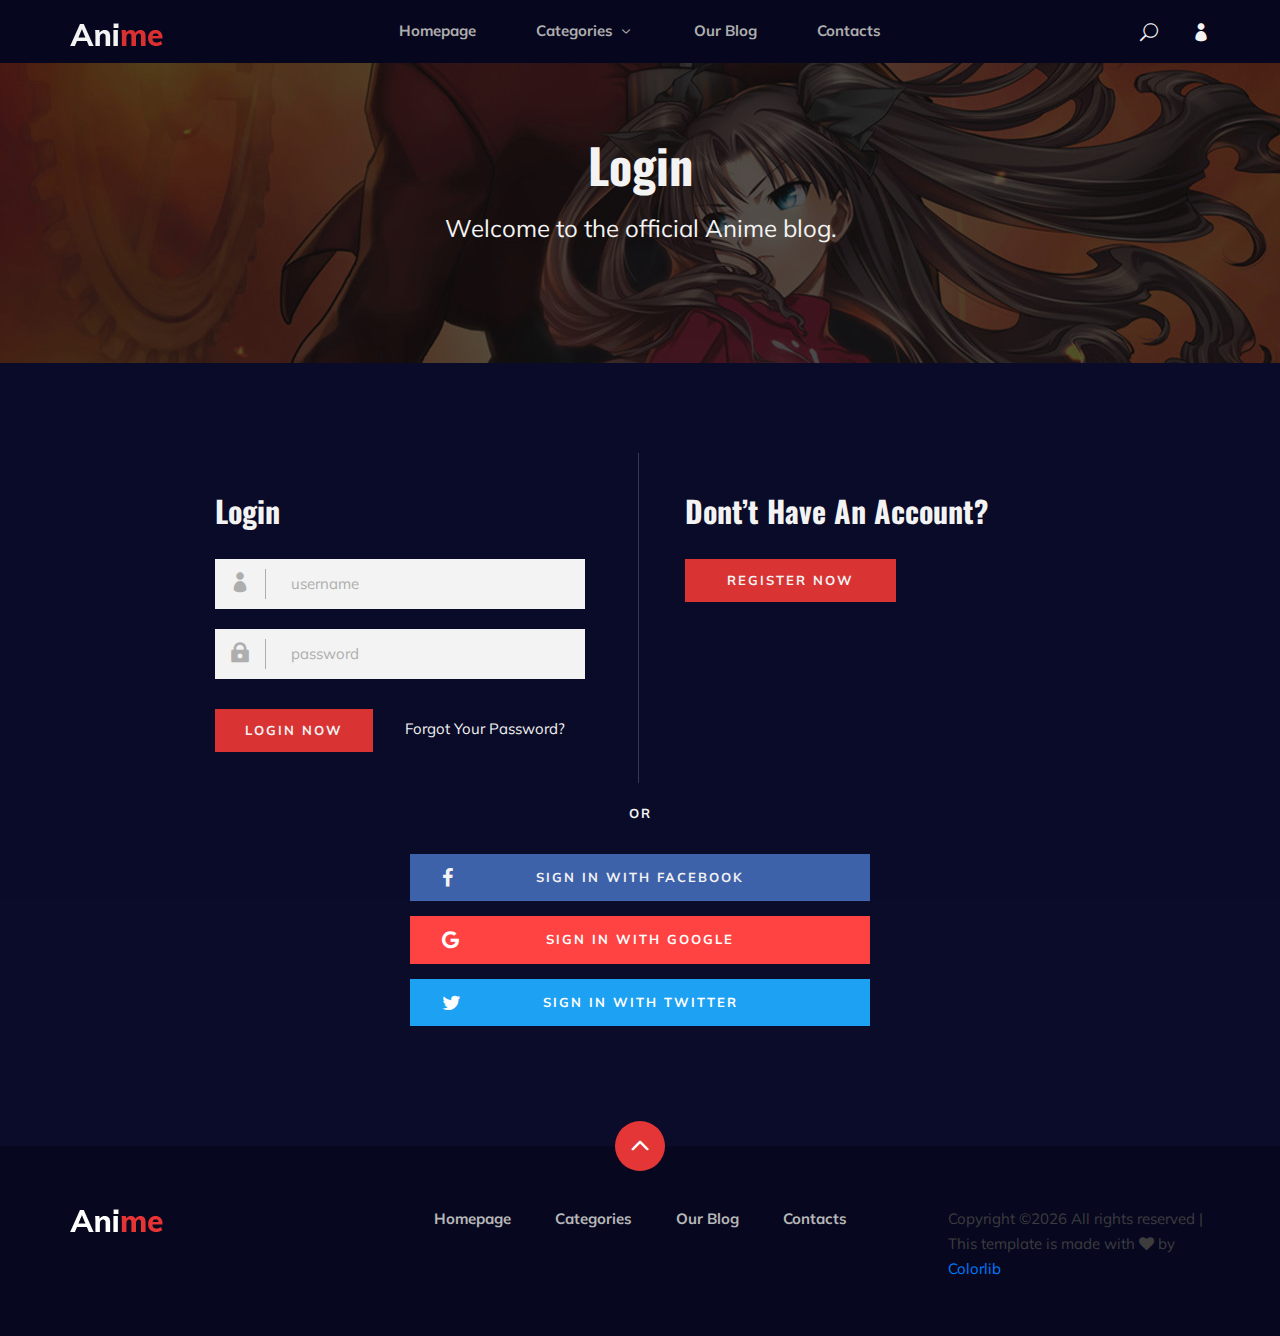
==== commit d4f87f44: "up" ====
--- a/anime-main/login.html
+++ b/anime-main/login.html
@@ -84,7 +84,7 @@
                         <h2>Login</h2>
                         <p>Welcome to the official Anime blog.</p>
                         <br>
-                        <span id="status_login" style="color: red" class="alert alert-primary"></span>
+                        <span id="status_login" style="color: red" class="alert"></span>
                     </div>
                 </div>
             </div>
@@ -97,9 +97,9 @@
         <div class="container">
             <div class="row">
                 <div class="col-lg-6">
-                    <div class="login__form">
+                    <div class="login__article">
                         <h3>Login</h3>
-                        <form action="#">
+                        <article >
                             <div class="input__item">
                                 <input name="username" id="username" type="text" placeholder="username">
                                 <span class="icon_profile"></span>
@@ -109,7 +109,7 @@
                                 <span class="icon_lock"></span>
                             </div>
                             <button id="btn-login" type="submit" class="site-btn">Login Now</button>
-                        </form>
+                        </article>
                         <a href="#" class="forget_pass">Forgot Your Password?</a>
                     </div>
                 </div>
--- a/anime-main/css/style.css
+++ b/anime-main/css/style.css
@@ -1721,12 +1721,12 @@
 	padding-bottom: 120px;
 }
 
-.login__form {
+.login__article {
 	position: relative;
 	padding-left: 145px;
 }
 
-.login__form:after {
+.login__article:after {
 	position: absolute;
 	right: -14px;
 	top: -40px;
@@ -1736,20 +1736,20 @@
 	content: "";
 }
 
-.login__form h3 {
+.login__article h3 {
 	color: #ffffff;
 	font-weight: 700;
 	font-family: "Oswald", sans-serif;
 	margin-bottom: 30px;
 }
 
-.login__form form .input__item {
+.login__article article .input__item {
 	position: relative;
 	width: 370px;
 	margin-bottom: 20px;
 }
 
-.login__form form .input__item:before {
+.login__article article .input__item:before {
 	position: absolute;
 	left: 50px;
 	top: 10px;
@@ -1759,7 +1759,7 @@
 	content: "";
 }
 
-.login__form form .input__item input {
+.login__article article .input__item input {
 	height: 50px;
 	width: 100%;
 	font-size: 15px;
@@ -1769,27 +1769,27 @@
 	padding-left: 76px;
 }
 
-.login__form form .input__item input::-webkit-input-placeholder {
-	color: #b7b7b7;
-}
-
-.login__form form .input__item input::-moz-placeholder {
-	color: #b7b7b7;
-}
-
-.login__form form .input__item input:-ms-input-placeholder {
-	color: #b7b7b7;
-}
-
-.login__form form .input__item input::-ms-input-placeholder {
-	color: #b7b7b7;
-}
-
-.login__form form .input__item input::placeholder {
-	color: #b7b7b7;
-}
-
-.login__form form .input__item span {
+.login__article article .input__item input::-webkit-input-placeholder {
+	color: #b7b7b7;
+}
+
+.login__article article .input__item input::-moz-placeholder {
+	color: #b7b7b7;
+}
+
+.login__article article .input__item input:-ms-input-placeholder {
+	color: #b7b7b7;
+}
+
+.login__article article .input__item input::-ms-input-placeholder {
+	color: #b7b7b7;
+}
+
+.login__article article .input__item input::placeholder {
+	color: #b7b7b7;
+}
+
+.login__article article .input__item span {
 	color: #b7b7b7;
 	font-size: 20px;
 	position: absolute;
@@ -1797,12 +1797,12 @@
 	top: 13px;
 }
 
-.login__form form button {
+.login__article article button {
 	border-radius: 0;
 	margin-top: 10px;
 }
 
-.login__form .forget_pass {
+.login__article .forget_pass {
 	font-size: 15px;
 	color: #ffffff;
 	display: inline-block;
@@ -1895,17 +1895,17 @@
 	padding-bottom: 150px;
 }
 
-.signup .login__form:after {
+.signup .login__article:after {
 	height: 450px;
 }
 
-.signup .login__form h5 {
+.signup .login__article h5 {
 	font-size: 15px;
 	color: #ffffff;
 	margin-top: 36px;
 }
 
-.signup .login__form h5 a {
+.signup .login__article h5 a {
 	color: #e53637;
 	font-weight: 700;
 }
@@ -2015,7 +2015,7 @@
 	.hero {
 		overflow: hidden;
 	}
-	.login__form {
+	.login__article {
 		position: relative;
 		padding-left: 32px;
 	}
@@ -2114,14 +2114,14 @@
 	.anime__details__sidebar {
 		padding-top: 50px;
 	}
-	.login__form {
+	.login__article {
 		padding-left: 0;
 		margin-bottom: 40px;
 	}
-	.login__form:after {
+	.login__article:after {
 		display: none;
 	}
-	.login__form form .input__item {
+	.login__article article .input__item {
 		width: auto;
 	}
 	.login__register {
@@ -2243,14 +2243,14 @@
 		width: calc(50% - 10px);
 		float: left;
 	}
-	.login__form {
+	.login__article {
 		padding-left: 0;
 		margin-bottom: 40px;
 	}
-	.login__form:after {
+	.login__article:after {
 		display: none;
 	}
-	.login__form form .input__item {
+	.login__article article .input__item {
 		width: auto;
 	}
 	.signup .login__social__links {
@@ -2324,7 +2324,7 @@
 	.login__social__links ul li a i {
 		left: 20px;
 	}
-	.login__form .forget_pass {
+	.login__article .forget_pass {
 		position: relative;
 		left: 0;
 		bottom: 0;
